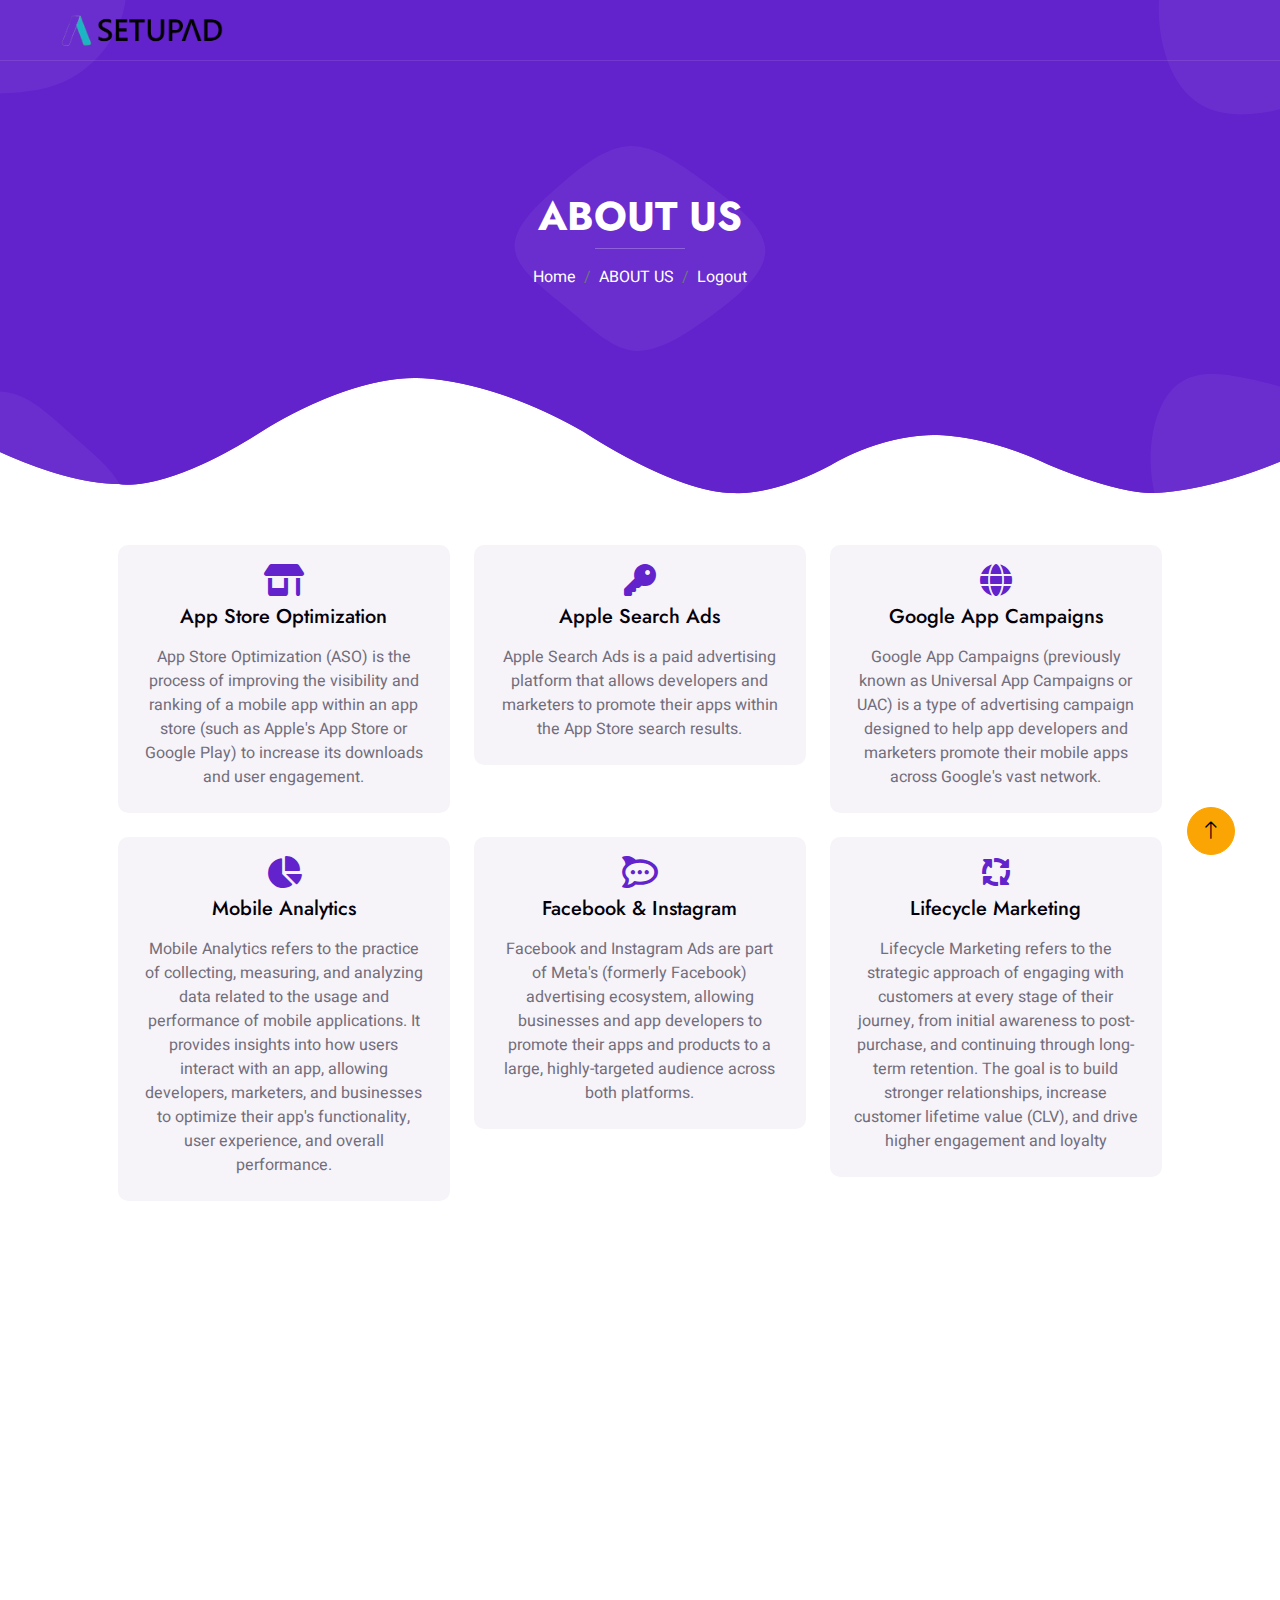
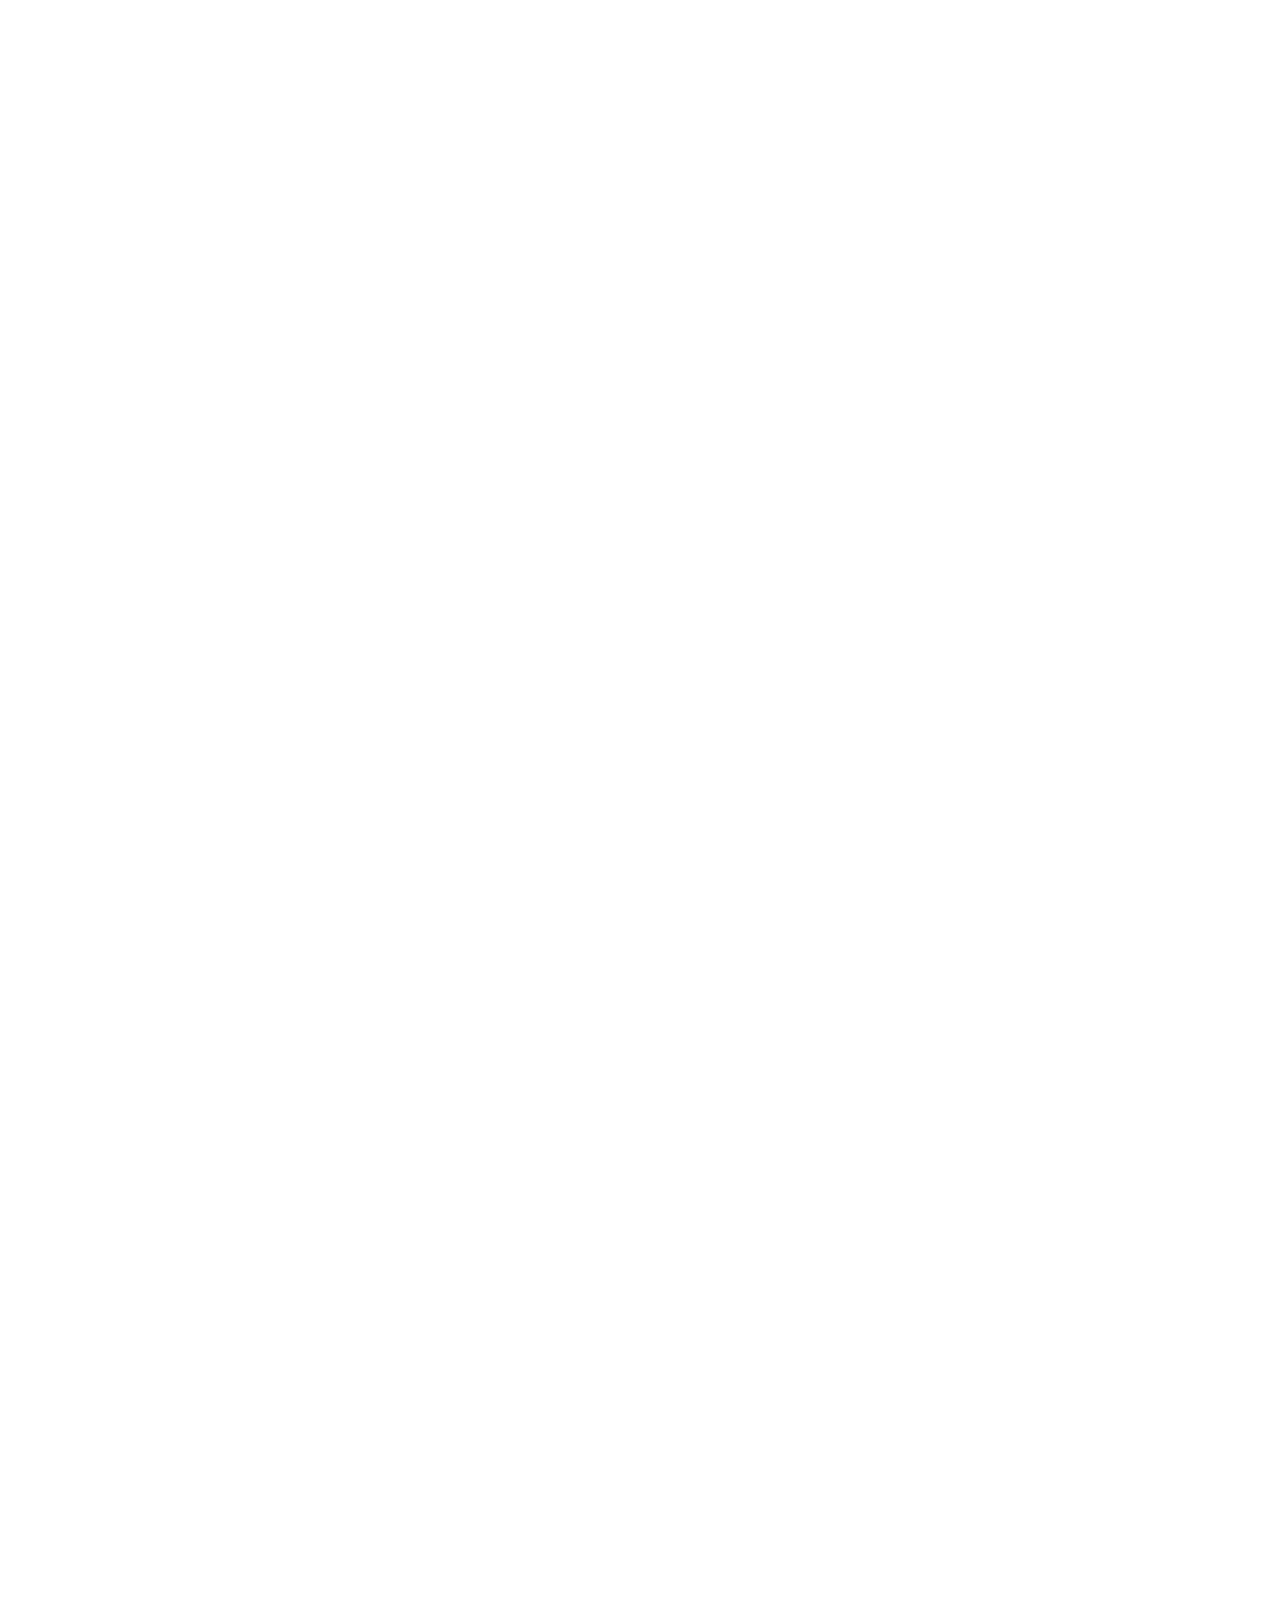
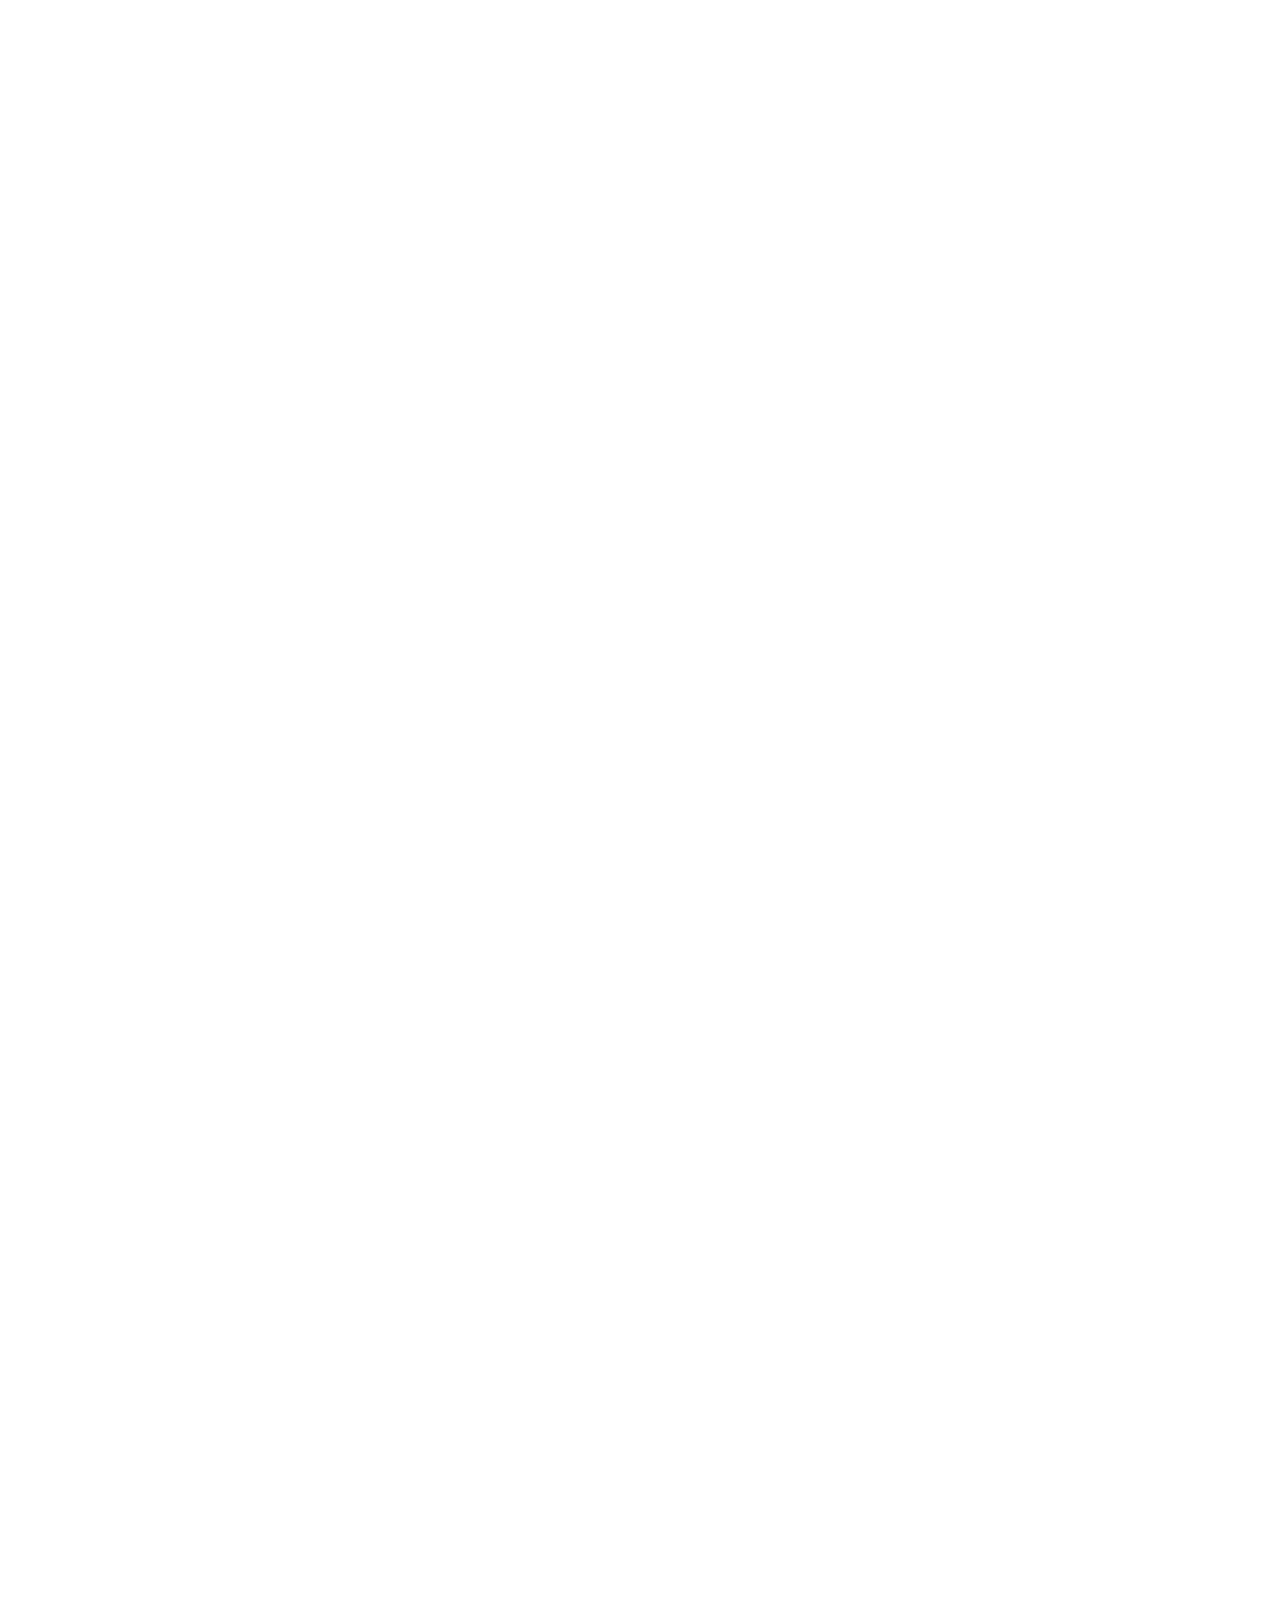
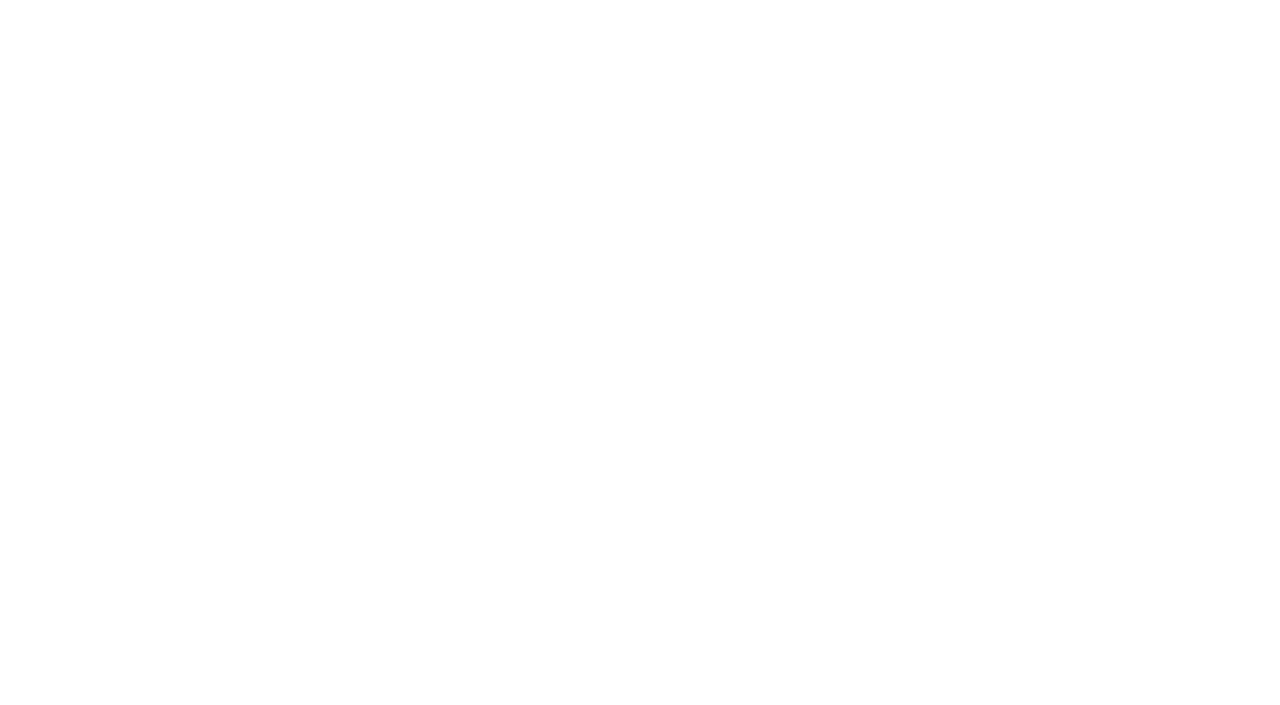
==== about.html @ 994fe7c1 "Add files via upload" ====
<!DOCTYPE html>
<html lang="en">

<head>
    <meta charset="utf-8">
    <title>DGital - Digital Agency HTML Template</title>
    <meta content="width=device-width, initial-scale=1.0" name="viewport">
    <meta content="" name="keywords">
    <meta content="" name="description">

    <!-- Favicon -->
    <link href="img/favicon.ico" rel="icon">

    <!-- Google Web Fonts -->
    <link rel="preconnect" href="https://fonts.googleapis.com">
    <link rel="preconnect" href="https://fonts.gstatic.com" crossorigin>
    <link href="https://fonts.googleapis.com/css2?family=Heebo:wght@400;500&family=Jost:wght@500;600;700&display=swap" rel="stylesheet"> 

    <!-- Icon Font Stylesheet -->
    <link href="https://cdnjs.cloudflare.com/ajax/libs/font-awesome/5.10.0/css/all.min.css" rel="stylesheet">
    <link rel="stylesheet" href="https://cdnjs.cloudflare.com/ajax/libs/font-awesome/6.7.2/css/all.min.css" integrity="sha512-Evv84Mr4kqVGRNSgIGL/F/aIDqQb7xQ2vcrdIwxfjThSH8CSR7PBEakCr51Ck+w+/U6swU2Im1vVX0SVk9ABhg==" crossorigin="anonymous" referrerpolicy="no-referrer" />
    <link href="https://cdn.jsdelivr.net/npm/bootstrap-icons@1.4.1/font/bootstrap-icons.css" rel="stylesheet">

    <!-- Libraries Stylesheet -->
    <link href="lib/animate/animate.min.css" rel="stylesheet">
    <link href="lib/owlcarousel/assets/owl.carousel.min.css" rel="stylesheet">
    <link href="lib/lightbox/css/lightbox.min.css" rel="stylesheet">

    <!-- Customized Bootstrap Stylesheet -->
    <link href="css/bootstrap.min.css" rel="stylesheet">

    <!-- Template Stylesheet -->
    <link href="css/style.css" rel="stylesheet">
</head>

<body>
    <div class="container-xxl bg-white p-0">
        <!-- Spinner Start -->
        <div id="spinner" class="show bg-white position-fixed translate-middle w-100 vh-100 top-50 start-50 d-flex align-items-center justify-content-center">
            <div class="spinner-grow text-primary" style="width: 3rem; height: 3rem;" role="status">
                <span class="sr-only">Loading...</span>
            </div>
        </div>
        <!-- Spinner End -->


        <!-- Navbar & Hero Start -->
        <div class="container-xxl position-relative p-0">
            <nav class="navbar navbar-expand-lg navbar-light px-4 px-lg-5 py-3 py-lg-0">
                <a href="" class="navbar-brand p-0">
                    <img src="./img/S.png" alt="">
                </a>
                
                
            </nav>

            <div class="container-xxl py-5 bg-primary hero-header">
                <div class="container my-5 py-5 px-lg-5">
                    <div class="row g-5 py-5">
                        <div class="col-12 text-center">
                            <h1 class="text-white animated slideInDown">ABOUT US</h1>
                            <hr class="bg-white mx-auto mt-0" style="width: 90px;">
                            <nav aria-label="breadcrumb">
                                <ol class="breadcrumb justify-content-center">
                                    <li class="breadcrumb-item"><a class="text-white" href="/index.html">Home</a></li>
                                    <li class="breadcrumb-item text-white active" aria-current="page">ABOUT US</li>
                                    <li class="breadcrumb-item"><a class="text-white" href="#">Logout</a></li>
                                </ol>
                            </nav>
                        </div>
                    </div>
                </div>
            </div>
        </div>
        <!-- Navbar & Hero End -->


        <!-- about section Start -->
        <div class="container-xxl py-5" style="margin-top: -9rem;">
            <div class="container py-5 px-lg-5">
                <div class="row g-4">
                    <div class="col-lg-4 wow fadeInUp" data-wow-delay="0.1s">
                        <div class="feature-item bg-light rounded text-center p-4">
                            <i class="fa-solid fa-shop fa-2xl text-primary mb-4"></i>
                            <h5 class="mb-3">App Store Optimization</h5>
                            <p class="m-0">App Store Optimization (ASO) is the process of improving the visibility and ranking of a 
                                mobile app within an app store (such as Apple's App Store or Google Play) to increase its downloads and user engagement. </p>
                        </div>
                    </div>
                    <div class="col-lg-4 wow fadeInUp" data-wow-delay="0.1s">
                        <div class="feature-item bg-light rounded text-center p-4">
                            <i class="fa-solid fa-key fa-2xl text-primary mb-4"></i>
                            <h5 class="mb-3">Apple Search Ads</h5>
                            <p class="m-0">Apple Search Ads is a paid advertising platform that allows developers and marketers to promote their
                                 apps within the App Store search results.</p>
                        </div>
                    </div>
                    <div class="col-lg-4 wow fadeInUp" data-wow-delay="0.1s">
                        <div class="feature-item bg-light rounded text-center p-4">
                            <i class="fa-solid fa-globe fa-2xl text-primary mb-4"></i>
                            <h5 class="mb-3">Google App Campaigns</h5>
                            <p class="m-0">Google App Campaigns (previously known as Universal App Campaigns or UAC) is a type of advertising campaign 
                            designed to help app developers and marketers promote their mobile apps across Google's vast network.</p>
                        </div>
                    </div>
                    <div class="col-lg-4 wow fadeInUp" data-wow-delay="0.1s">
                        <div class="feature-item bg-light rounded text-center p-4">
                            <i class="fa-solid fa-chart-pie fa-2xl text-primary mb-4"></i>
                            <h5 class="mb-3">Mobile Analytics</h5>
                            <p class="m-0">Mobile Analytics refers to the practice of collecting, measuring, and analyzing data related to the usage 
                                and performance of mobile applications. It provides insights into how users interact with an app, allowing developers, 
                                marketers, and businesses to optimize their app's functionality, user experience, and overall performance.</p>
                        </div>
                    </div>
                    <div class="col-lg-4 wow fadeInUp" data-wow-delay="0.3s">
                        <div class="feature-item bg-light rounded text-center p-4">
                            <i class="fa-brands fa-rocketchat fa-2xl text-primary mb-4"></i>
                            <h5 class="mb-3">Facebook & Instagram</h5>
                            <p class="m-0">Facebook and Instagram Ads are part of Meta's (formerly Facebook) advertising ecosystem, allowing businesses 
                                and app developers to promote their apps and products to a large, highly-targeted audience across both platforms.</p>
                        </div>
                    </div>
                    <div class="col-lg-4 wow fadeInUp" data-wow-delay="0.5s">
                        <div class="feature-item bg-light rounded text-center p-4">
                            <i class="fa-solid fa-arrows-spin fa-2xl text-primary mb-4"></i>
                            <h5 class="mb-3">Lifecycle Marketing</h5>
                            <p class="m-0">Lifecycle Marketing refers to the strategic approach of engaging with customers at every stage of their journey, 
                                from initial awareness to post-purchase, and continuing through long-term retention. The goal is to build stronger relationships,
                                 increase customer lifetime value (CLV), and drive higher engagement and loyalty</p>
                        </div>
                    </div>
                </div>
            </div>
        </div>
        <!-- Feature End -->


        <!-- About Start -->
        <div class="container-xxl py-5">
            <div class="container py-5 px-lg-5">
                <div class="row g-5 align-items-center">
                    <div class="col-lg-6 wow fadeInUp" data-wow-delay="0.1s">
                        <p class="section-title text-secondary">About Us<span></span></p>
                        <h1 class="mb-5">#1 Digital solution with 10 years of experience</h1>
                        <p class="mb-4">At SETUPAD, we offer content creators next-generation adtech solutions, including light prebid
                            technology for effective website monetization. Using intelligent tech and strategies, we boost their ads earning.
                            allowing them to return to their passion -- content creation. 
                        </p>
                        <div class="skill mb-4">
                            <div class="d-flex justify-content-between">
                                <p class="mb-2">Digital Marketing</p>
                                <p class="mb-2">93%</p>
                            </div>
                            <div class="progress">
                                <div class="progress-bar bg-primary" role="progressbar" aria-valuenow="93" aria-valuemin="0" aria-valuemax="100"></div>
                            </div>
                        </div>
                        <div class="skill mb-4">
                            <div class="d-flex justify-content-between">
                                <p class="mb-2">Website Monetization</p>
                                <p class="mb-2">90%</p>
                            </div>
                            <div class="progress">
                                <div class="progress-bar bg-secondary" role="progressbar" aria-valuenow="90" aria-valuemin="0" aria-valuemax="100"></div>
                            </div>
                        </div>
                        <div class="skill mb-4">
                            <div class="d-flex justify-content-between">
                                <p class="mb-2">Design & Development</p>
                                <p class="mb-2">95%</p>
                            </div>
                            <div class="progress">
                                <div class="progress-bar bg-dark" role="progressbar" aria-valuenow="95" aria-valuemin="0" aria-valuemax="100"></div>
                            </div>
                        </div>
                        <a href="" class="btn btn-primary py-sm-3 px-sm-5 rounded-pill mt-3">Read More</a>
                    </div>
                    <div class="col-lg-6">
                        <img class="img-fluid wow zoomIn" data-wow-delay="0.5s" src="img/about.png">
                    </div>
                </div>
            </div>
        </div>
        <!-- About End -->


        <!-- Facts Start -->
        <div class="container-xxl bg-primary fact py-5 wow fadeInUp" data-wow-delay="0.1s">
            <div class="container py-5 px-lg-5">
                <div class="row g-4">
                    <div class="col-md-6 col-lg-3 text-center wow fadeIn" data-wow-delay="0.1s">
                        <i class="fa fa-certificate fa-3x text-secondary mb-3"></i>
                        <h1 class="text-white mb-2" data-toggle="counter-up">15</h1>
                        <p class="text-white mb-0">Years Experience</p>
                    </div>
                    <div class="col-md-6 col-lg-3 text-center wow fadeIn" data-wow-delay="0.3s">
                        <i class="fa fa-users-cog fa-3x text-secondary mb-3"></i>
                        <h1 class="text-white mb-2" data-toggle="counter-up">56</h1>
                        <p class="text-white mb-0">Team Members</p>
                    </div>
                    <div class="col-md-6 col-lg-3 text-center wow fadeIn" data-wow-delay="0.5s">
                        <i class="fa fa-users fa-3x text-secondary mb-3"></i>
                        <h1 class="text-white mb-2" data-toggle="counter-up">1204</h1>
                        <p class="text-white mb-0">Satisfied Clients</p>
                    </div>
                    <div class="col-md-6 col-lg-3 text-center wow fadeIn" data-wow-delay="0.7s">
                        <i class="fa fa-check fa-3x text-secondary mb-3"></i>
                        <h1 class="text-white mb-2" data-toggle="counter-up">734</h1>
                        <p class="text-white mb-0">Compleate Projects</p>
                    </div>
                </div>
            </div>
        </div>
        <!-- Facts End -->


         <!-- Projects Start -->
        <div class="container-xxl py-5">
            <div class="container py-5 px-lg-5">
                <div class="wow fadeInUp" data-wow-delay="0.1s">
                    <p class="section-title text-secondary justify-content-center"><span></span>OUR STRUCTURE<span></span></p>
                    <!-- <p class="mb-4">With SETUPAD Prebid Manage Account, publishers can upgrade their current AdSense earning with a more advance solution.
                        get access to Google Ad Manage (GAM) with Goggle AdX from SETUPAD, including Open Bidding, optimized price floors, and 
                        SETUPAD PMO campaigns.
                    </p> -->
                </div>
                
                <div class="row g-4 portfolio-container">
                    <div class="col-lg-4 col-md-6 portfolio-item first wow fadeInUp" data-wow-delay="0.1s">
                        <div class="rounded overflow-hidden">
                            <div class="position-relative overflow-hidden">
                                <img class="img-fluid w-100" src="img/a1.png" alt="">
                                <div class="portfolio-overlay">
                                    <a class="btn btn-square btn-outline-light mx-1" href="img/a1.png" data-lightbox="portfolio"><i class="fa fa-eye"></i></a>
                                    <a class="btn btn-square btn-outline-light mx-1" href=""><i class="fa fa-link"></i></a>
                                </div>
                            </div>
                            <div class="bg-light p-4">
                                <p class="text-primary fw-medium mb-2">SETUPAD</p>
                                <h5 class="lh-base mb-0">With SETUPAD Prebid Manage Account, publishers can upgrade their current AdSense earning with a more advance solution.
                                    get access to Google Ad Manage (GAM) with Goggle AdX from SETUPAD, including Open Bidding, optimized price floors, and 
                                    SETUPAD PMO campaigns.
                                </h5>
                                </a>
                            </div>
                        </div>
                    </div>
                    <div class="col-lg-4 col-md-6 portfolio-item second wow fadeInUp" data-wow-delay="0.3s">
                        <div class="rounded overflow-hidden">
                            <div class="position-relative overflow-hidden">
                                <img class="img-fluid w-100" src="img/a2.png" alt="">
                                <div class="portfolio-overlay">
                                    <a class="btn btn-square btn-outline-light mx-1" href="img/a2.png" data-lightbox="portfolio"><i class="fa fa-eye"></i></a>
                                    <a class="btn btn-square btn-outline-light mx-1" href=""><i class="fa fa-link"></i></a>
                                </div>
                            </div>
                            <div class="bg-light p-4">
                                <p class="text-primary fw-medium mb-2">UI / UX Design</p>
                                <h5 class="lh-base mb-0">Successful Rule Breakers: Toms Panders Of SETUPAD on how to succeed bt doing things 
                                    differently and interview with Chad Silverstein
                                </h5>
                            </div>
                        </div>
                    </div>
                    <div class="col-lg-4 col-md-6 portfolio-item first wow fadeInUp" data-wow-delay="0.5s">
                        <div class="rounded overflow-hidden">
                            <div class="position-relative overflow-hidden">
                                <img class="img-fluid w-100" src="img/a3.png" alt="">
                                <div class="portfolio-overlay">
                                    <a class="btn btn-square btn-outline-light mx-1" href="img/a3.png" data-lightbox="portfolio"><i class="fa fa-eye"></i></a>
                                    <a class="btn btn-square btn-outline-light mx-1" href=""><i class="fa fa-link"></i></a>
                                </div>
                            </div>
                            <div class="bg-light p-4">
                                <p class="text-primary fw-medium mb-2">SETUPAD</p>
                                <h5 class="lh-base mb-0">SETUPAD co-founder Tom Pander Publicity photo. SETUPAD moves to the business model
                                     of software as a service </a>
                            </div>
                        </div>
                    </div>
                    <div class="col-lg-4 col-md-6 portfolio-item second wow fadeInUp" data-wow-delay="0.1s">
                        <div class="rounded overflow-hidden">
                            <div class="position-relative overflow-hidden">
                                <img class="img-fluid w-100" src="img/a4.png" alt="">
                                <div class="portfolio-overlay">
                                    <a class="btn btn-square btn-outline-light mx-1" href="img/a4.png" data-lightbox="portfolio"><i class="fa fa-eye"></i></a>
                                    <a class="btn btn-square btn-outline-light mx-1" href=""><i class="fa fa-link"></i></a>
                                </div>
                            </div>
                            <div class="bg-light p-4">
                                <p class="text-primary fw-medium mb-2">SETUPAD</p>
                                <h5 class="lh-base mb-0">Advertising technology startup SETUPAD is ready for the next stage of development 
                                    and is moving to the software as a service business model. thus, it is planned to earn more in the future and work
                                    more widely --- around the world.
                                </a>
                            </div>
                        </div>
                    </div>
                    <div class="col-lg-4 col-md-6 portfolio-item first wow fadeInUp" data-wow-delay="0.3s">
                        <div class="rounded overflow-hidden">
                            <div class="position-relative overflow-hidden">
                                <img class="img-fluid w-100" src="img/a5.png" alt="">
                                <div class="portfolio-overlay">
                                    <a class="btn btn-square btn-outline-light mx-1" href="img/a5.png" data-lightbox="portfolio"><i class="fa fa-eye"></i></a>
                                    <a class="btn btn-square btn-outline-light mx-1" href=""><i class="fa fa-link"></i></a>
                                </div>
                            </div>
                            <div class="bg-light p-4">
                                <p class="text-primary fw-medium mb-2">SETUPAD</p>
                                <h5 class="lh-base mb-0">To make an impact, you have to champion change, get creative, and take risks. Please think 
                                    back about the decision you've made that have helped your business to where it is today, and share your top 5 
                                    strategies or decisions that helped you succeed by doing things differently.
                                </a>
                            </div>
                        </div>
                    </div>
                    <div class="col-lg-4 col-md-6 portfolio-item second wow fadeInUp" data-wow-delay="0.5s">
                        <div class="rounded overflow-hidden">
                            <div class="position-relative overflow-hidden">
                                <img class="img-fluid w-100" src="img/a6.png" alt="">
                                <div class="portfolio-overlay">
                                    <a class="btn btn-square btn-outline-light mx-1" href="img/a6.png" data-lightbox="portfolio"><i class="fa fa-eye"></i></a>
                                    <a class="btn btn-square btn-outline-light mx-1" href=""><i class="fa fa-link"></i></a>
                                </div>
                            </div>
                            <div class="bg-light p-4">
                                <p class="text-primary fw-medium mb-2">SETUPAD</p>
                                <h5 class="lh-base mb-0">Get the most out of Google Ad Manager with our expect advise and insights. Learn how to optimize 
                                    ad delivery, maximize revenue, and improve user experience.
                                </a>
                            </div>
                        </div>
                    </div>
                </div>
            </div>
        </div>
        <!-- Projects End -->
        

        <!-- Team Start -->
        <div class="container-xxl py-5">
            <div class="container py-5 px-lg-5">
                <div class="wow fadeInUp" data-wow-delay="0.1s">
                    <p class="section-title text-secondary justify-content-center"><span></span>Our Team<span></span></p>
                    <h1 class="text-center mb-5">Our Team Members</h1>
                </div>
                <div class="row g-4">
                    <div class="col-lg-4 col-md-6 wow fadeInUp" data-wow-delay="0.1s">
                        <div class="team-item bg-light rounded">
                            <div class="text-center border-bottom p-4">
                                <img class="img-fluid rounded-circle mb-4" src="img/team-1.jpg" alt="">
                                <h5>John Doe</h5>
                                <span>CEO & Founder</span>
                            </div>
                            <div class="d-flex justify-content-center p-4">
                                <a class="btn btn-square mx-1" href=""><i class="fab fa-facebook-f"></i></a>
                                <a class="btn btn-square mx-1" href=""><i class="fab fa-twitter"></i></a>
                                <a class="btn btn-square mx-1" href=""><i class="fab fa-instagram"></i></a>
                                <a class="btn btn-square mx-1" href=""><i class="fab fa-linkedin-in"></i></a>
                            </div>
                        </div>
                    </div>
                    <div class="col-lg-4 col-md-6 wow fadeInUp" data-wow-delay="0.3s">
                        <div class="team-item bg-light rounded">
                            <div class="text-center border-bottom p-4">
                                <img class="img-fluid rounded-circle mb-4" src="img/team-2.jpg" alt="">
                                <h5>Jessica Brown</h5>
                                <span>Web Designer</span>
                            </div>
                            <div class="d-flex justify-content-center p-4">
                                <a class="btn btn-square mx-1" href=""><i class="fab fa-facebook-f"></i></a>
                                <a class="btn btn-square mx-1" href=""><i class="fab fa-twitter"></i></a>
                                <a class="btn btn-square mx-1" href=""><i class="fab fa-instagram"></i></a>
                                <a class="btn btn-square mx-1" href=""><i class="fab fa-linkedin-in"></i></a>
                            </div>
                        </div>
                    </div>
                    <div class="col-lg-4 col-md-6 wow fadeInUp" data-wow-delay="0.5s">
                        <div class="team-item bg-light rounded">
                            <div class="text-center border-bottom p-4">
                                <img class="img-fluid rounded-circle mb-4" src="img/team-3.jpg" alt="">
                                <h5>Tony Johnson</h5>
                                <span>SEO Expert</span>
                            </div>
                            <div class="d-flex justify-content-center p-4">
                                <a class="btn btn-square mx-1" href=""><i class="fab fa-facebook-f"></i></a>
                                <a class="btn btn-square mx-1" href=""><i class="fab fa-twitter"></i></a>
                                <a class="btn btn-square mx-1" href=""><i class="fab fa-instagram"></i></a>
                                <a class="btn btn-square mx-1" href=""><i class="fab fa-linkedin-in"></i></a>
                            </div>
                        </div>
                    </div>
                </div>
            </div>
        </div>
        <!-- Team End -->
        

        <!-- Footer Start -->
        <div class="container-fluid bg-primary text-light footer wow fadeIn" data-wow-delay="0.1s">
            <div class="container py-5 px-lg-5">
                <div class="row g-5">
                    <div class="col-md-6 col-lg-3">
                        <p class="section-title text-white h5 mb-4">Address<span></span></p>
                        <p><i class="fa fa-map-marker-alt me-3"></i>Location, City, Country</p>
                        <p><i class="fa fa-phone-alt me-3"></i>+012 345 67890</p>
                        <p><i class="fa fa-envelope me-3"></i>info@example.com</p>
                        <div class="d-flex pt-2">
                            <a class="btn btn-outline-light btn-social" href=""><i class="fab fa-twitter"></i></a>
                            <a class="btn btn-outline-light btn-social" href=""><i class="fab fa-facebook-f"></i></a>
                            <a class="btn btn-outline-light btn-social" href=""><i class="fab fa-instagram"></i></a>
                            <a class="btn btn-outline-light btn-social" href=""><i class="fab fa-linkedin-in"></i></a>
                        </div>
                    </div>
                    <div class="col-md-6 col-lg-3">
                        <p class="section-title text-white h5 mb-4">Quick Link<span></span></p>
                        <a class="btn btn-link" href="">About Us</a>
                        <a class="btn btn-link" href="">Contact Us</a>
                        <a class="btn btn-link" href="">Privacy Policy</a>
                        <a class="btn btn-link" href="">Terms & Condition</a>
                        <a class="btn btn-link" href="">Career</a>
                    </div>
                    
                    <div class="col-md-6 col-lg-3">
                        <p class="section-title text-white h5 mb-4">Newsletter<span></span></p>
                        <p>Lorem ipsum dolor sit amet elit. Phasellus nec pretium mi. Curabitur facilisis ornare velit non vulpu</p>
                        <div class="position-relative w-100 mt-3">
                            <input class="form-control border-0 rounded-pill w-100 ps-4 pe-5" type="text" placeholder="Your Email" style="height: 48px;">
                            <button type="button" class="btn shadow-none position-absolute top-0 end-0 mt-1 me-2"><i class="fa fa-paper-plane text-primary fs-4"></i></button>
                        </div>
                    </div>
                </div>
            </div>
            <div class="container px-lg-5">
                <div class="copyright">
                    <div class="row">
                        <div class="col-md-6 text-center text-md-start mb-3 mb-md-0">
                            &copy; <a class="border-bottom" href="#"></a>, All Right Reserved. 
							
							
							Designed By <a class="border-bottom" href="#">Dinero's Code</a>
                        </div>
                        <div class="col-md-6 text-center text-md-end">
                            <div class="footer-menu">
                                <a href="">Home</a>
                                <a href="">Cookies</a>
                                <a href="">Help</a>
                                <a href="">FQAs</a>
                            </div>
                        </div>
                    </div>
                </div>
            </div>
        </div>
        <!-- Footer End -->


        <!-- Back to Top -->
        <a href="#" class="btn btn-lg btn-secondary btn-lg-square back-to-top"><i class="bi bi-arrow-up"></i></a>
    </div>

    <!-- JavaScript Libraries -->
    <script src="https://code.jquery.com/jquery-3.4.1.min.js"></script>
    <script src="https://cdn.jsdelivr.net/npm/bootstrap@5.0.0/dist/js/bootstrap.bundle.min.js"></script>
    <script src="lib/wow/wow.min.js"></script>
    <script src="lib/easing/easing.min.js"></script>
    <script src="lib/waypoints/waypoints.min.js"></script>
    <script src="lib/counterup/counterup.min.js"></script>
    <script src="lib/owlcarousel/owl.carousel.min.js"></script>
    <script src="lib/isotope/isotope.pkgd.min.js"></script>
    <script src="lib/lightbox/js/lightbox.min.js"></script>

    <!-- Template Javascript -->
    <script src="js/main.js"></script>
</body>

</html>
---- css/style.css ----
/********** Template CSS **********/
:root {
    --primary: #6222CC;
    --secondary: #FBA504;
    --light: #F6F4F9;
    --dark: #04000B;
}


/*** Spinner ***/
#spinner {
    opacity: 0;
    visibility: hidden;
    transition: opacity .5s ease-out, visibility 0s linear .5s;
    z-index: 99999;
}

#spinner.show {
    transition: opacity .5s ease-out, visibility 0s linear 0s;
    visibility: visible;
    opacity: 1;
}

.back-to-top {
    position: fixed;
    display: none;
    right: 45px;
    bottom: 45px;
    z-index: 99;
}


/*** Heading ***/
h1,
h2,
.fw-bold {
    font-weight: 700 !important;
}

h3,
h4,
.fw-semi-bold {
    font-weight: 600 !important;
}

h5,
h6,
.fw-medium {
    font-weight: 500 !important;
}


/*** Button ***/
.btn {
    font-weight: 500;
    transition: .5s;
}

.btn:hover {
    box-shadow: 0 0 10px rgba(0, 0, 0, .5);
}

.btn-square {
    width: 38px;
    height: 38px;
}

.btn-sm-square {
    width: 32px;
    height: 32px;
}

.btn-lg-square {
    width: 48px;
    height: 48px;
}

.btn-square,
.btn-sm-square,
.btn-lg-square {
    padding: 0;
    display: flex;
    align-items: center;
    justify-content: center;
    font-weight: normal;
    border-radius: 50px;
}


/*** Navbar ***/
.navbar .dropdown-toggle::after {
    border: none;
    content: "\f067";
    font-family: "Font Awesome 5 Free";
    font-size: 10px;
    font-weight: bold;
    vertical-align: middle;
    margin-left: 8px;
}

.navbar-light .navbar-nav .nav-link {
    position: relative;
    margin-right: 25px;
    padding: 35px 0;
    font-family: 'Jost', sans-serif;
    font-size: 18px;
    font-weight: 500;
    color: var(--light) !important;
    outline: none;
    transition: .5s;
}

.sticky-top.navbar-light .navbar-nav .nav-link {
    padding: 20px 0;
    color: var(--dark) !important;
}

.navbar-light .navbar-nav .nav-link:hover,
.navbar-light .navbar-nav .nav-link.active {
    color: var(--secondary) !important;
}

.navbar-light .navbar-brand h1 {
    color: #FFFFFF;
}

.navbar-light .navbar-brand img {
    max-height: 60px;
    transition: .5s;
}

.sticky-top.navbar-light .navbar-brand img {
    max-height: 45px;
}

@media (max-width: 991.98px) {
    .sticky-top.navbar-light {
        position: relative;
        background: #FFFFFF;
    }

    .navbar-light .navbar-collapse {
        margin-top: 15px;
        border-top: 1px solid #DDDDDD;
    }

    .navbar-light .navbar-nav .nav-link,
    .sticky-top.navbar-light .navbar-nav .nav-link {
        padding: 10px 0;
        margin-left: 0;
        color: var(--dark) !important;
    }

    .navbar-light .navbar-brand h1 {
        color: var(--primary);
    }

    .navbar-light .navbar-brand img {
        max-height: 45px;
    }
}

@media (min-width: 992px) {
    .navbar-light {
        position: absolute;
        width: 100%;
        top: 0;
        left: 0;
        border-bottom: 1px solid rgba(256, 256, 256, .1);
        z-index: 999;
    }
    
    .sticky-top.navbar-light {
        position: fixed;
        background: #FFFFFF;
    }

    .sticky-top.navbar-light .navbar-brand h1 {
        color: var(--primary);
    }

    .navbar-light .navbar-nav .nav-item .dropdown-menu {
        display: block;
        border: none;
        margin-top: 0;
        top: 150%;
        opacity: 0;
        visibility: hidden;
        transition: .5s;
    }

    .navbar-light .navbar-nav .nav-item:hover .dropdown-menu {
        top: 100%;
        visibility: visible;
        transition: .5s;
        opacity: 1;
    }

    .navbar-light .btn {
        color: var(--dark);
        background: #FFFFFF;
    }

    .sticky-top.navbar-light .btn {
        color: var(--dark);
        background: var(--secondary);
    }
}


/*** Hero Header ***/
.hero-header {
    margin-bottom: 6rem;
    padding: 18rem 0;
    background:
        url(../img/blob-top-left.png),
        url(../img/blob-top-right.png),
        url(../img/blob-bottom-left.png),
        url(../img/blob-bottom-right.png),
        url(../img/blob-center.png),
        url(../img/bg-bottom.png);
    background-position:
        left 0px top 0px,
        right 0px top 0px,
        left 0px bottom 0px,
        right 0px bottom 0px,
        center center,
        center bottom;
    background-repeat: no-repeat;
}

@media (max-width: 991.98px) {
    .hero-header {
        padding: 6rem 0 9rem 0;
    }
}


/*** Section Title ***/
.section-title {
    position: relative;
    display: flex;
    align-items: center;
    font-weight: 500;
    text-transform: uppercase;
}

.section-title span:first-child,
.section-title span:last-child {
    position: relative;
    display: inline-block;
    margin-right: 30px;
    width: 30px;
    height: 2px;
}

.section-title span:last-child {
    margin-right: 0;
    margin-left: 30px;
}

.section-title span:first-child::after,
.section-title span:last-child::after {
    position: absolute;
    content: "";
    width: 15px;
    height: 2px;
    top: 0;
    right: -20px;
}

.section-title span:last-child::after {
    right: auto;
    left: -20px;
}

.section-title.text-primary span:first-child,
.section-title.text-primary span:last-child,
.section-title.text-primary span:first-child::after,
.section-title.text-primary span:last-child::after {
    background: var(--primary);
}

.section-title.text-secondary span:first-child,
.section-title.text-secondary span:last-child,
.section-title.text-secondary span:first-child::after,
.section-title.text-secondary span:last-child::after {
    background: var(--secondary);
}

.section-title.text-white span:first-child,
.section-title.text-white span:last-child,
.section-title.text-white span:first-child::after,
.section-title.text-white span:last-child::after {
    background: #FFFFFF;
}


/*** Feature ***/
.feature-item {
    transition: .5s;
}

.feature-item:hover {
    margin-top: -15px;
}


/*** About ***/
.progress {
    height: 5px;
}

.progress .progress-bar {
    width: 0px;
    transition: 3s;
}


/*** Fact ***/
.fact {
    margin: 6rem 0;
    background:
        url(../img/blob-top-left.png),
        url(../img/blob-top-right.png),
        url(../img/blob-bottom-left.png),
        url(../img/blob-bottom-right.png),
        url(../img/blob-center.png);
    background-position:
        left 0px top 0px,
        right 0px top 0px,
        left 0px bottom 0px,
        right 0px bottom 0px,
        center center;
    background-repeat: no-repeat;
}


/*** Service ***/
.service-item {
    position: relative;
    padding: 45px 30px;
    background: var(--light);
    overflow: hidden;
    transition: .5s;
}

.service-item:hover {
    margin-top: -15px;
    padding-bottom: 60px;
    background: var(--primary);
}

.service-item .service-icon {
    margin: 0 auto 20px auto;
    width: 100px;
    height: 100px;
    display: flex;
    align-items: center;
    justify-content: center;
    color: var(--light);
    background: url(../img/blob-primary.png) center center no-repeat;
    background-size: contain;
    transition: .5s;
}

.service-item:hover .service-icon {
    color: var(--dark);
    background: url(../img/blob-secondary.png) center center no-repeat;
    background-size: contain;
}

.service-item h5,
.service-item p {
    transition: .5s;
}

.service-item:hover h5,
.service-item:hover p {
    color: #FFFFFF;
}

.service-item a.btn {
    position: absolute;
    bottom: -40px;
    left: 50%;
    transform: translateX(-50%);
    color: var(--primary);
    background: #FFFFFF;
    border-radius: 40px 40px 0 0;
    transition: .5s;
    z-index: 1;
}

.service-item a.btn:hover {
    color: var(--dark);
    background: var(--secondary);
}

.service-item:hover a.btn {
    bottom: 0;
}


/*** Project Portfolio ***/
#portfolio-flters li {
    display: inline-block;
    font-weight: 500;
    color: var(--dark);
    cursor: pointer;
    transition: .5s;
    border-bottom: 2px solid transparent;
}

#portfolio-flters li:hover,
#portfolio-flters li.active {
    color: var(--primary);
    border-color: var(--primary);
}

.portfolio-item img {
    transition: .5s;
}

.portfolio-item:hover img {
    transform: scale(1.1);
}

.portfolio-item .portfolio-overlay {
    position: absolute;
    display: flex;
    align-items: center;
    justify-content: center;
    width: 100%;
    height: 100%;
    top: 0;
    left: 0;
    background: rgba(98, 34, 204, .9);
    transition: .5s;
    opacity: 0;
}

.portfolio-item:hover .portfolio-overlay {
    opacity: 1;
}


/*** Newsletter ***/
.newsletter {
    margin: 6rem 0;
    background:
        url(../img/blob-top-left.png),
        url(../img/blob-top-right.png),
        url(../img/blob-bottom-left.png),
        url(../img/blob-bottom-right.png),
        url(../img/blob-center.png);
    background-position:
        left 0px top 0px,
        right 0px top 0px,
        left 0px bottom 0px,
        right 0px bottom 0px,
        center center;
    background-repeat: no-repeat;
}


/*** Testimonial ***/
.testimonial-carousel .testimonial-item {
    padding: 0 30px 30px 30px;
}

.testimonial-carousel .owl-nav {
    display: flex;
    justify-content: center;
}

.testimonial-carousel .owl-nav .owl-prev,
.testimonial-carousel .owl-nav .owl-next {
    margin: 0 12px;
    width: 60px;
    height: 60px;
    display: flex;
    align-items: center;
    justify-content: center;
    color: var(--primary);
    background: var(--light);
    border-radius: 60px;
    font-size: 22px;
    transition: .5s;
}

.testimonial-carousel .owl-nav .owl-prev:hover,
.testimonial-carousel .owl-nav .owl-next:hover {
    color: #FFFFFF;
    background: var(--primary);
    box-shadow: 0 0 10px rgba(0, 0, 0, .5);
}


/*** Team ***/
.team-item .btn {
    color: var(--primary);
    background: #FFFFFF;
}

.team-item .btn:hover {
    color: #FFFFFF;
    background: var(--primary);
}


/*** Footer ***/
.footer {
    margin-top: 6rem;
    padding-top: 9rem;
    background:
        url(../img/bg-top.png),
        url(../img/map.png);
    background-position:
        center top,
        center center;
    background-repeat: no-repeat;
}

.footer .btn.btn-social {
    margin-right: 5px;
    width: 40px;
    height: 40px;
    display: flex;
    align-items: center;
    justify-content: center;
    color: var(--light);
    border: 1px solid rgba(256, 256, 256, .1);
    border-radius: 40px;
    transition: .3s;
}

.footer .btn.btn-social:hover {
    color: var(--primary);
}

.footer .btn.btn-link {
    display: block;
    margin-bottom: 10px;
    padding: 0;
    text-align: left;
    color: var(--light);
    font-weight: normal;
    transition: .3s;
}

.footer .btn.btn-link::before {
    position: relative;
    content: "\f105";
    font-family: "Font Awesome 5 Free";
    font-weight: 900;
    margin-right: 10px;
}

.footer .btn.btn-link:hover {
    letter-spacing: 1px;
    box-shadow: none;
    color: var(--secondary);
}

.footer .copyright {
    padding: 25px 0;
    font-size: 14px;
    border-top: 1px solid rgba(256, 256, 256, .1);
}

.footer .copyright a {
    color: var(--light);
}

.footer .footer-menu a {
    margin-right: 15px;
    padding-right: 15px;
    border-right: 1px solid rgba(255, 255, 255, .1);
}

.footer .footer-menu a:last-child {
    margin-right: 0;
    padding-right: 0;
    border-right: none;
}

.footer .copyright a:hover,
.footer .footer-menu a:hover {
    color: var(--secondary);
}
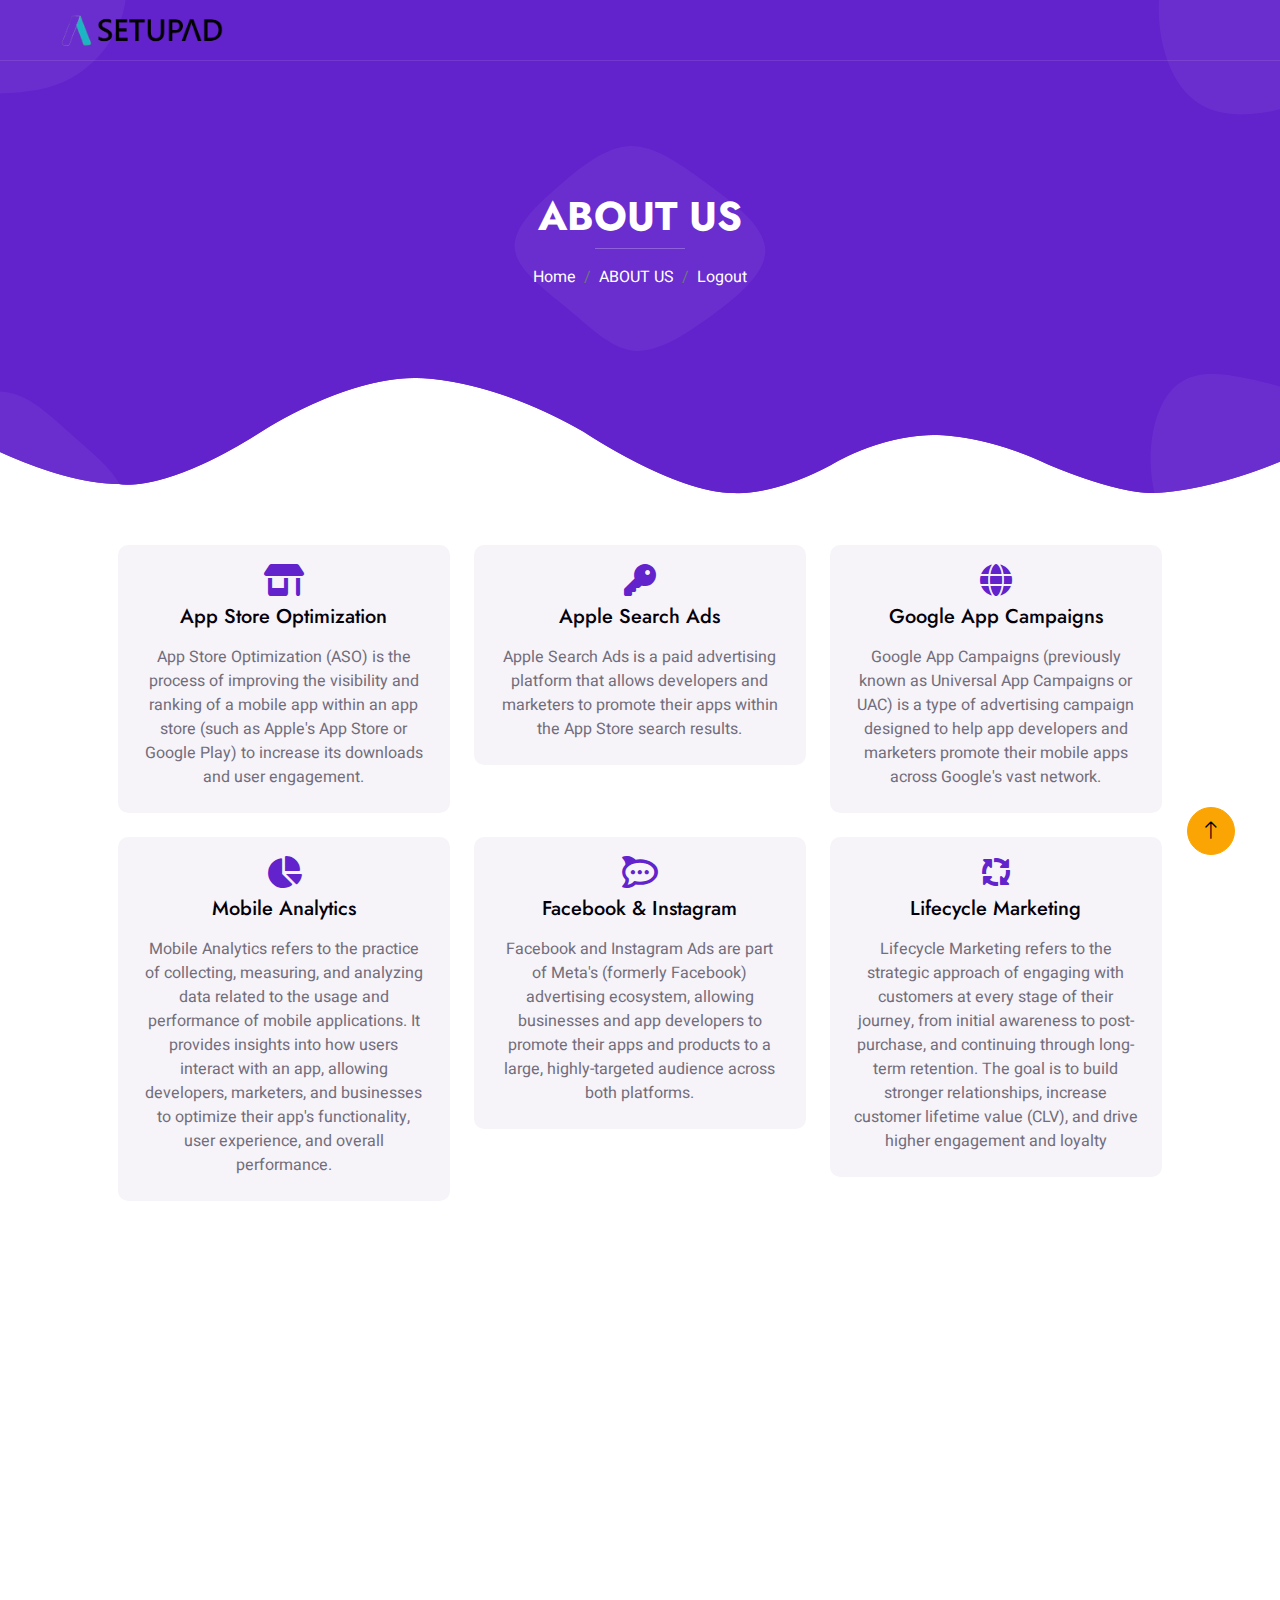
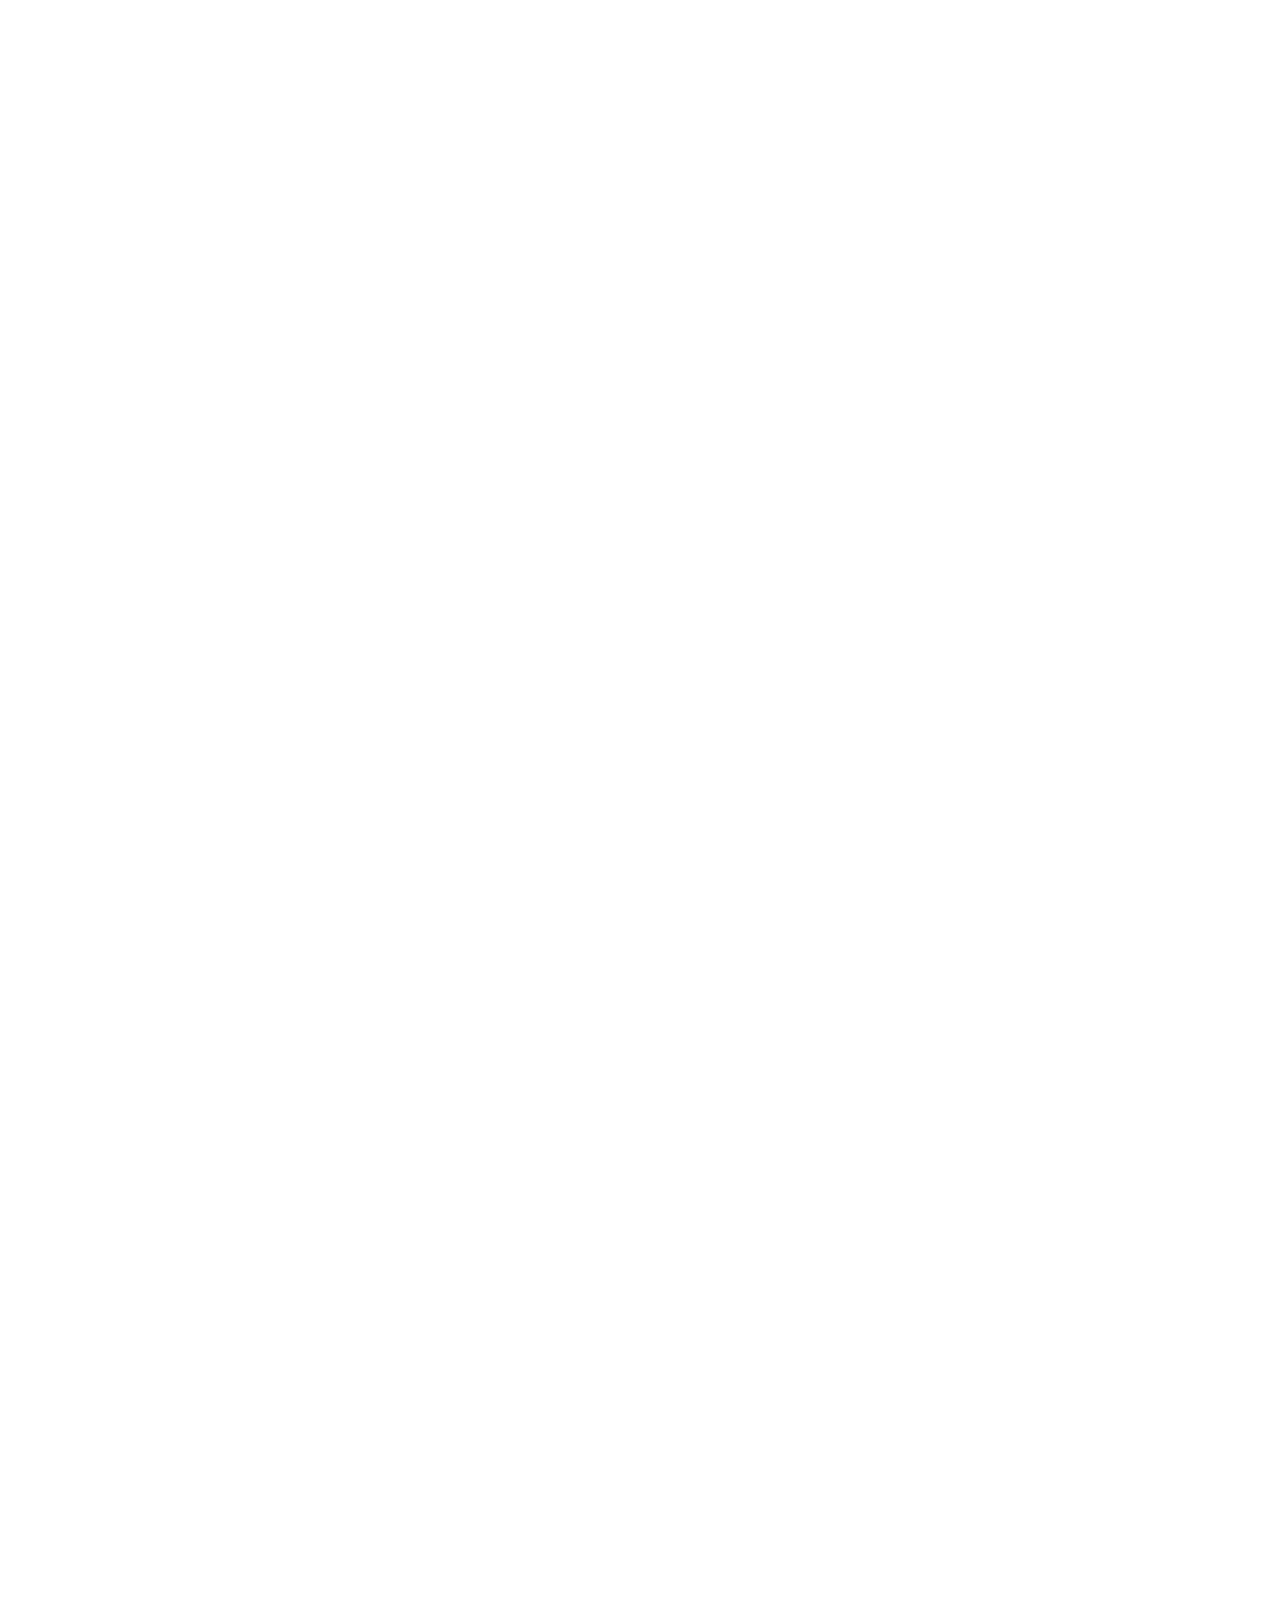
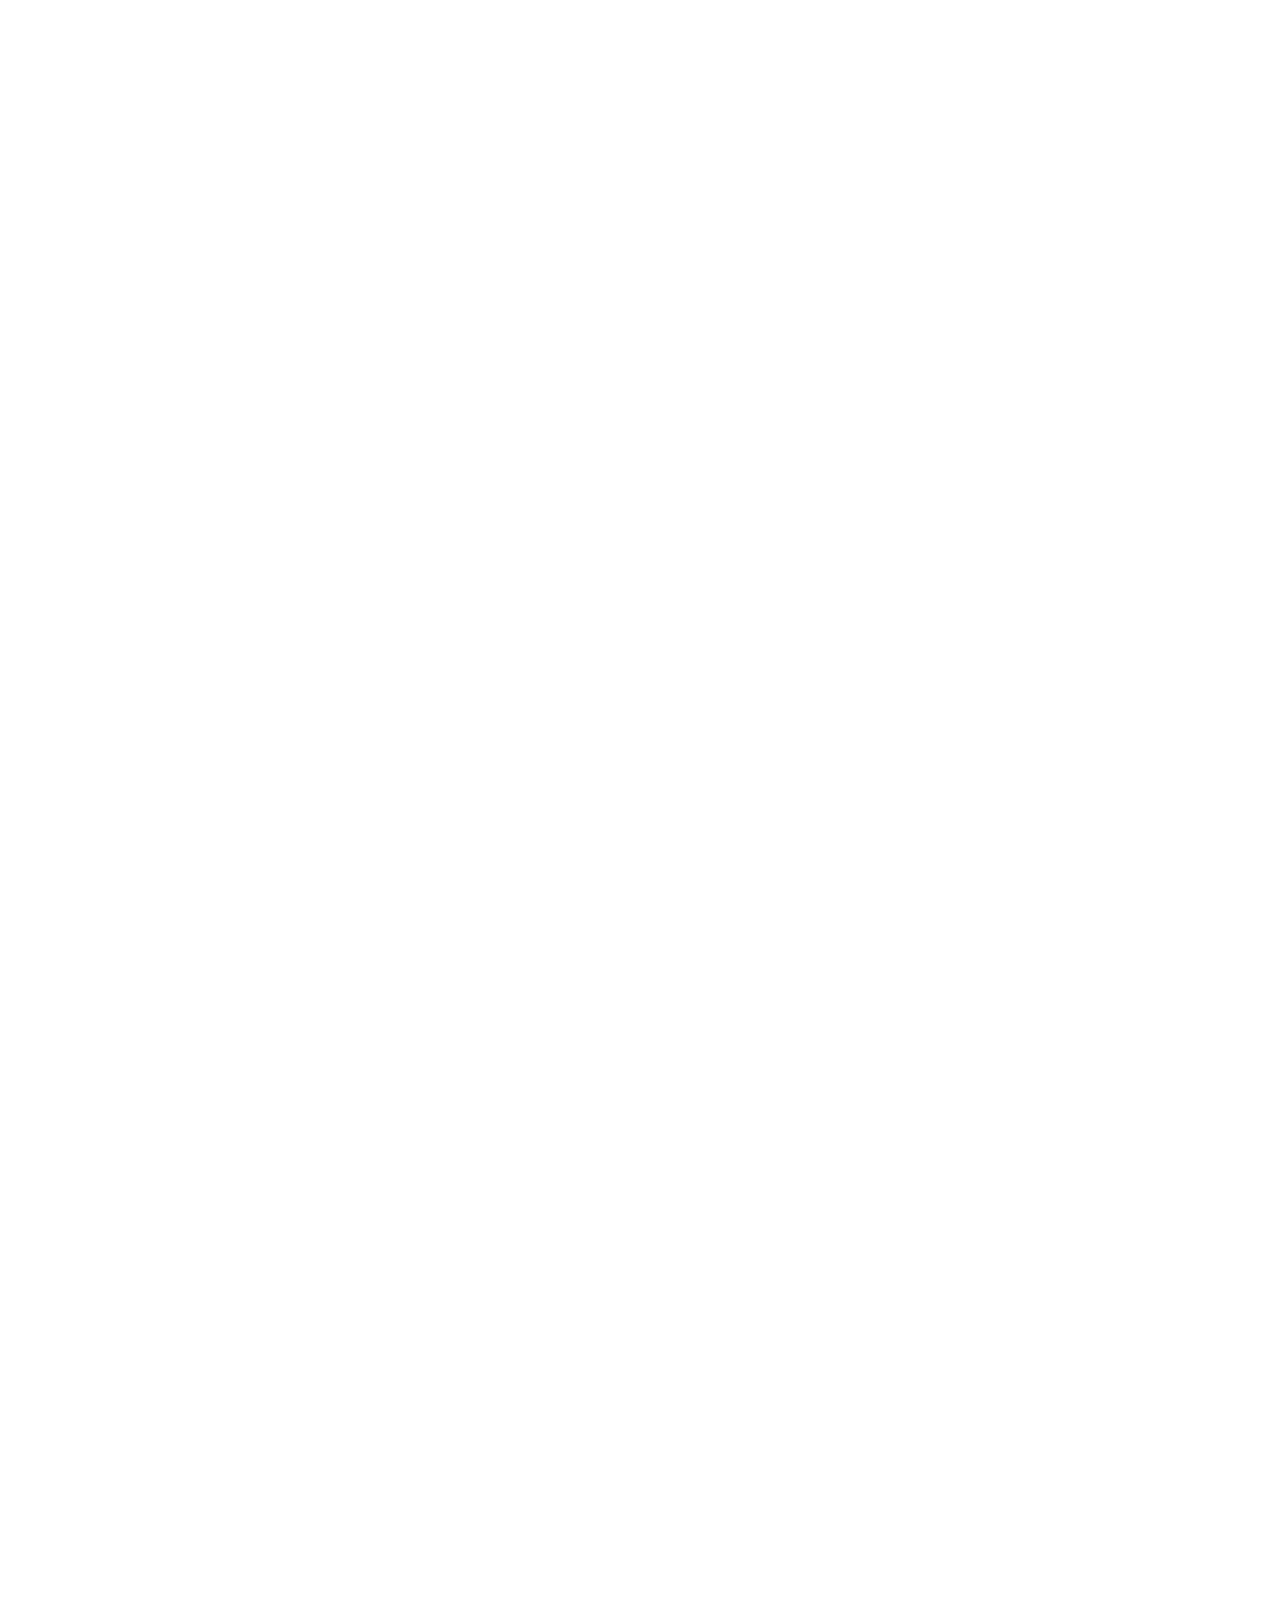
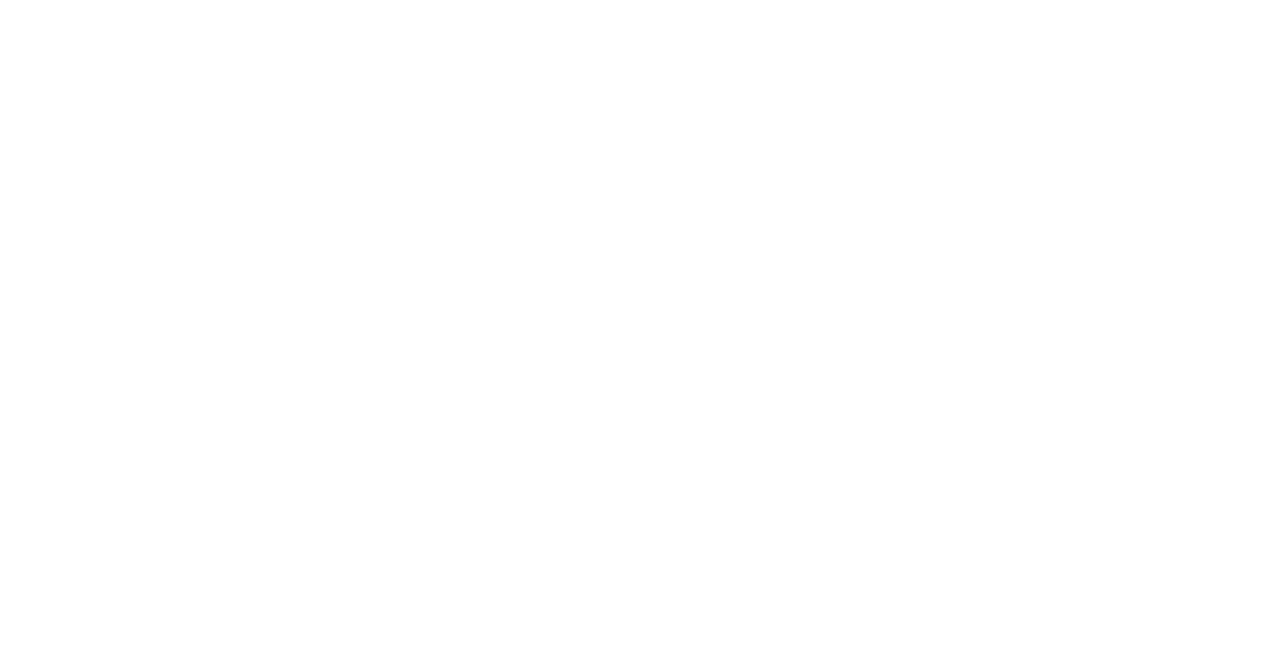
==== commit 790181f5: "Update about.html" ====
--- a/about.html
+++ b/about.html
@@ -62,9 +62,9 @@
                             <hr class="bg-white mx-auto mt-0" style="width: 90px;">
                             <nav aria-label="breadcrumb">
                                 <ol class="breadcrumb justify-content-center">
-                                    <li class="breadcrumb-item"><a class="text-white" href="/index.html">Home</a></li>
+                                    <li class="breadcrumb-item"><a class="text-white" href="./home.html">Home</a></li>
                                     <li class="breadcrumb-item text-white active" aria-current="page">ABOUT US</li>
-                                    <li class="breadcrumb-item"><a class="text-white" href="#">Logout</a></li>
+                                    <li class="breadcrumb-item"><a class="text-white" href="./login.html">Logout</a></li>
                                 </ol>
                             </nav>
                         </div>
@@ -474,4 +474,4 @@
     <script src="js/main.js"></script>
 </body>
 
-</html>+</html>
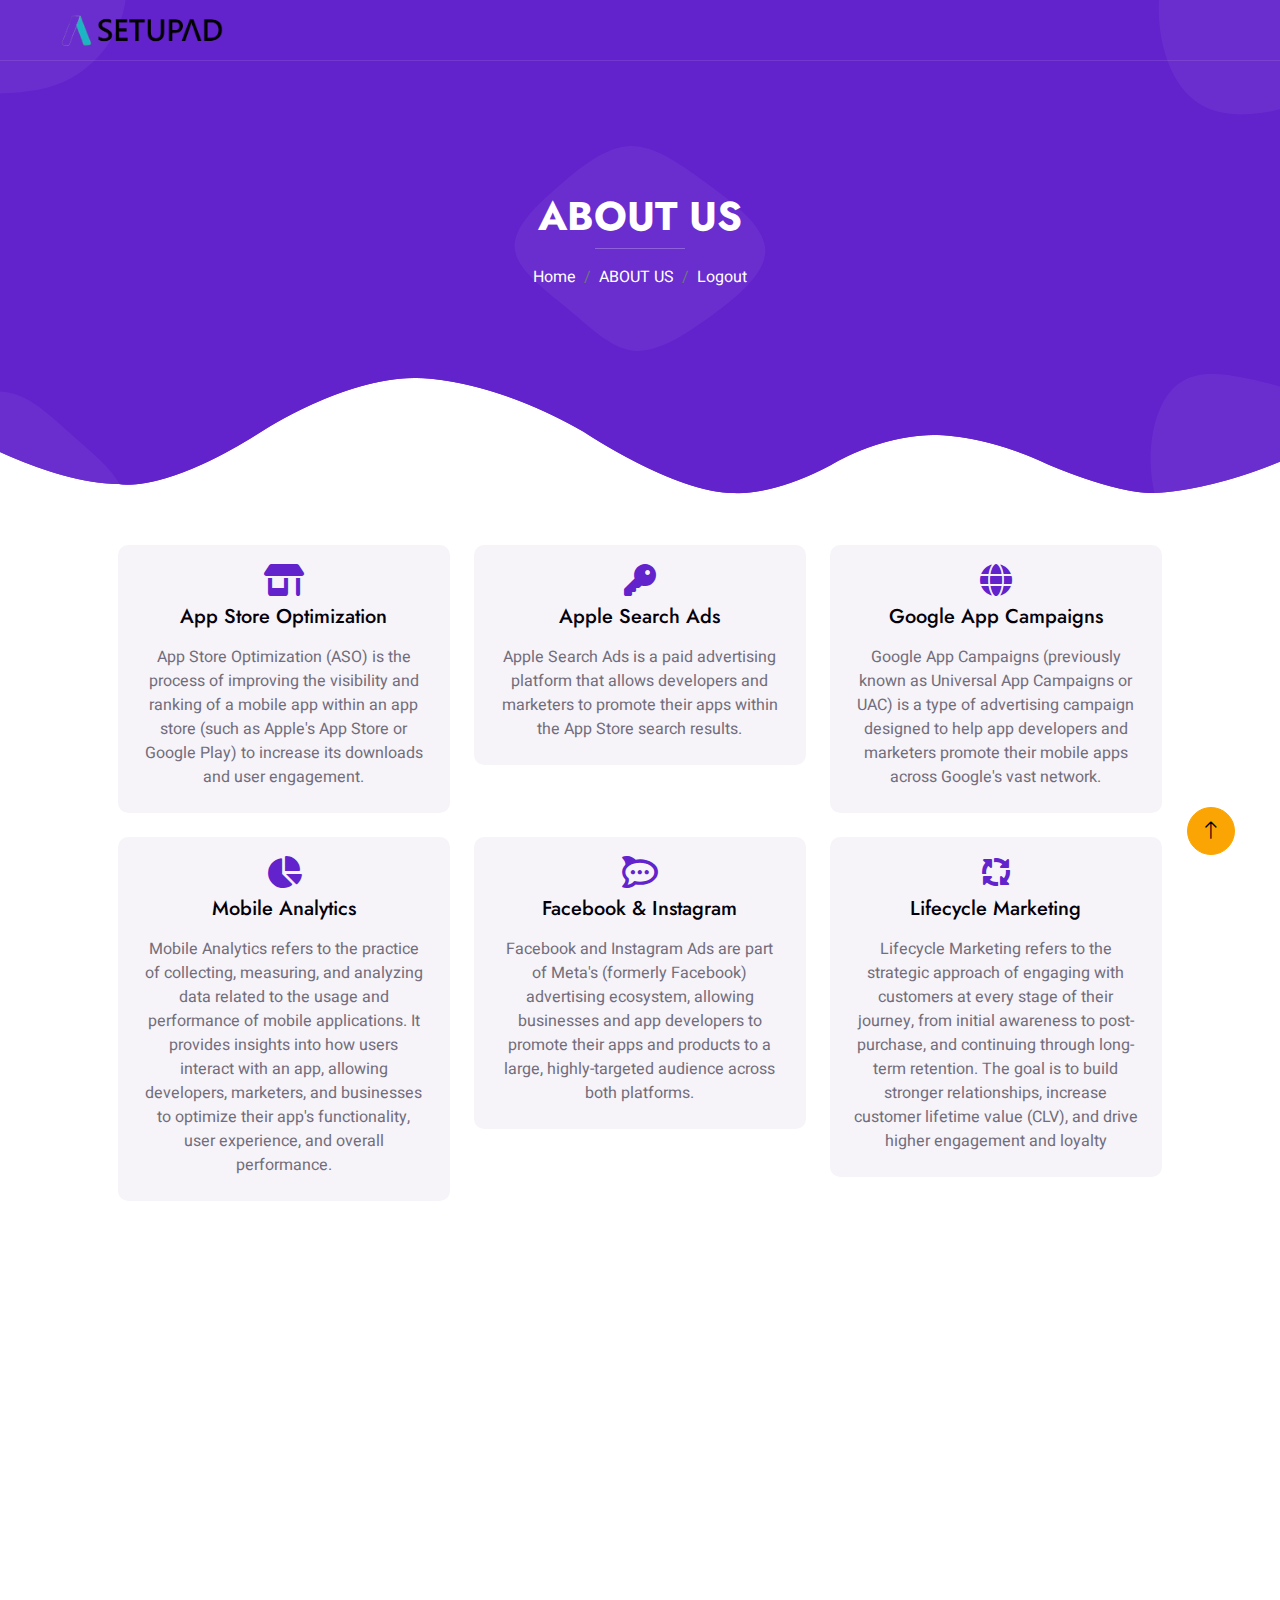
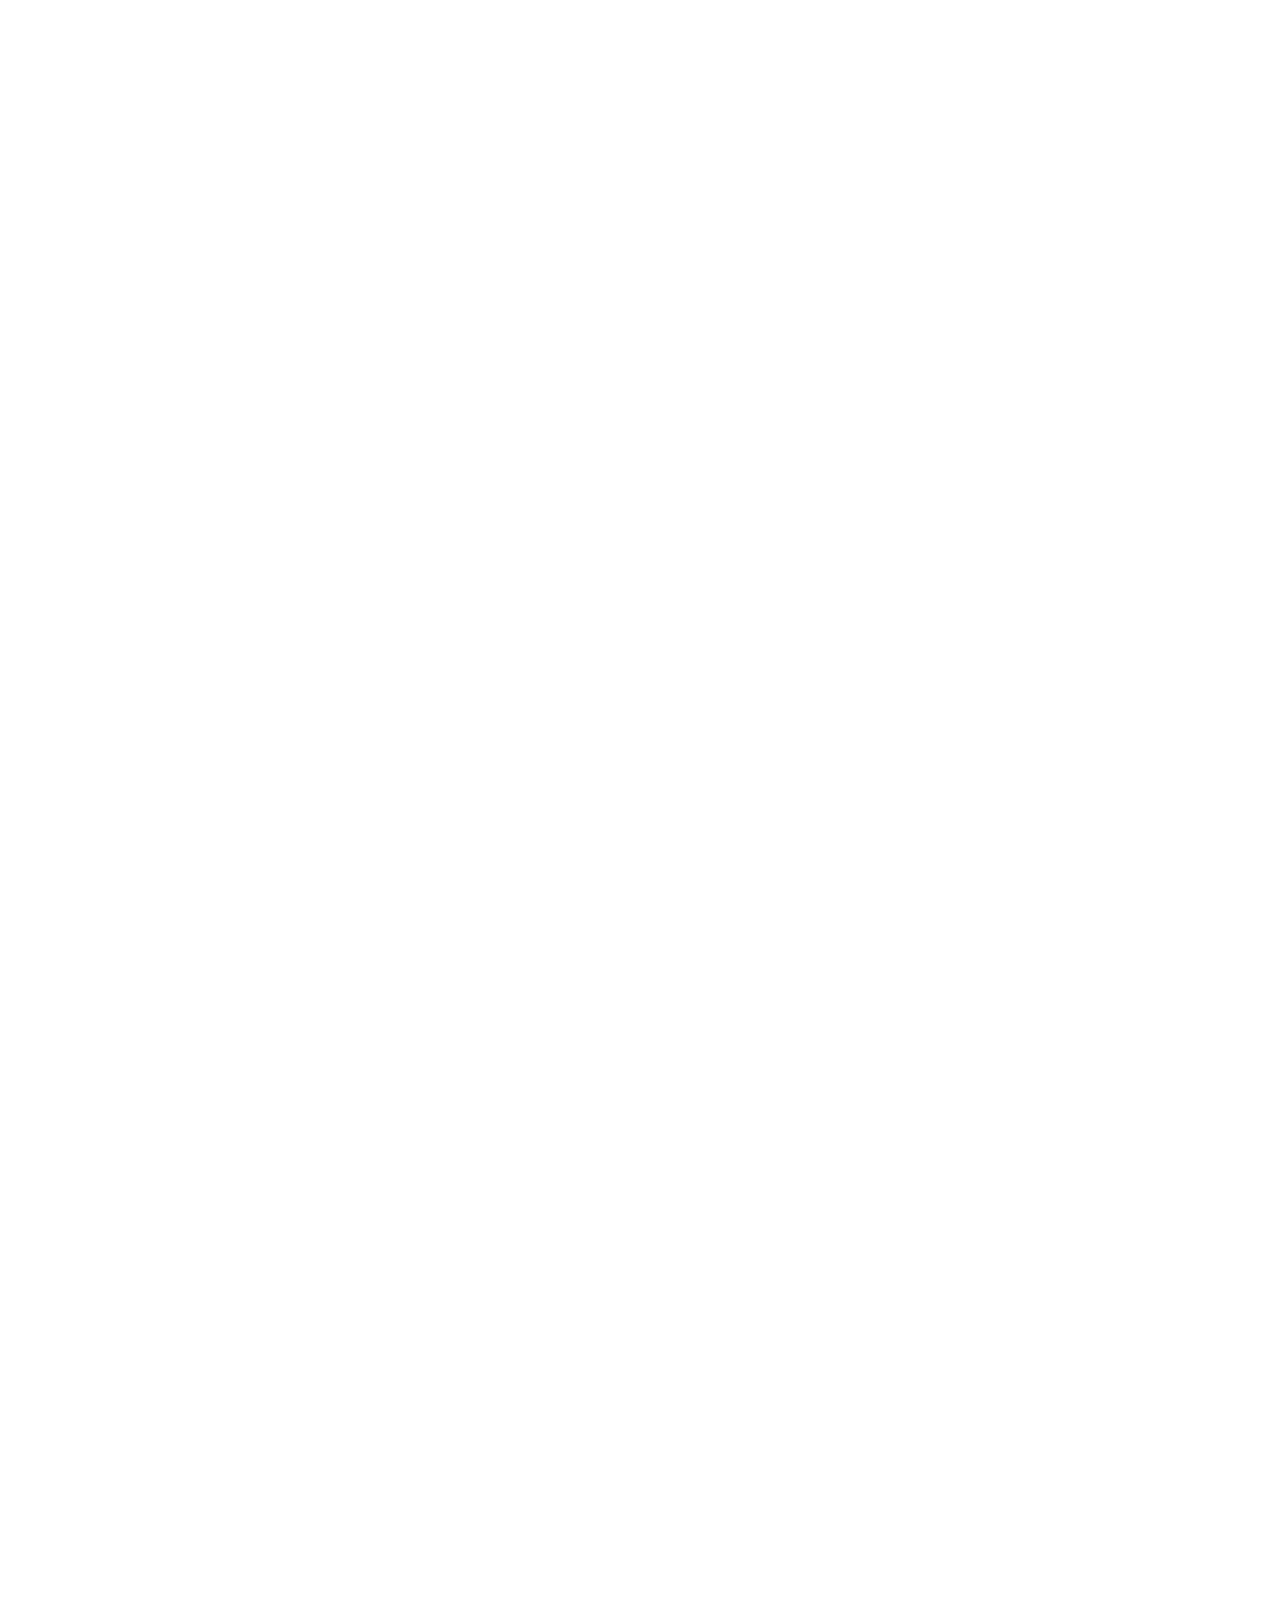
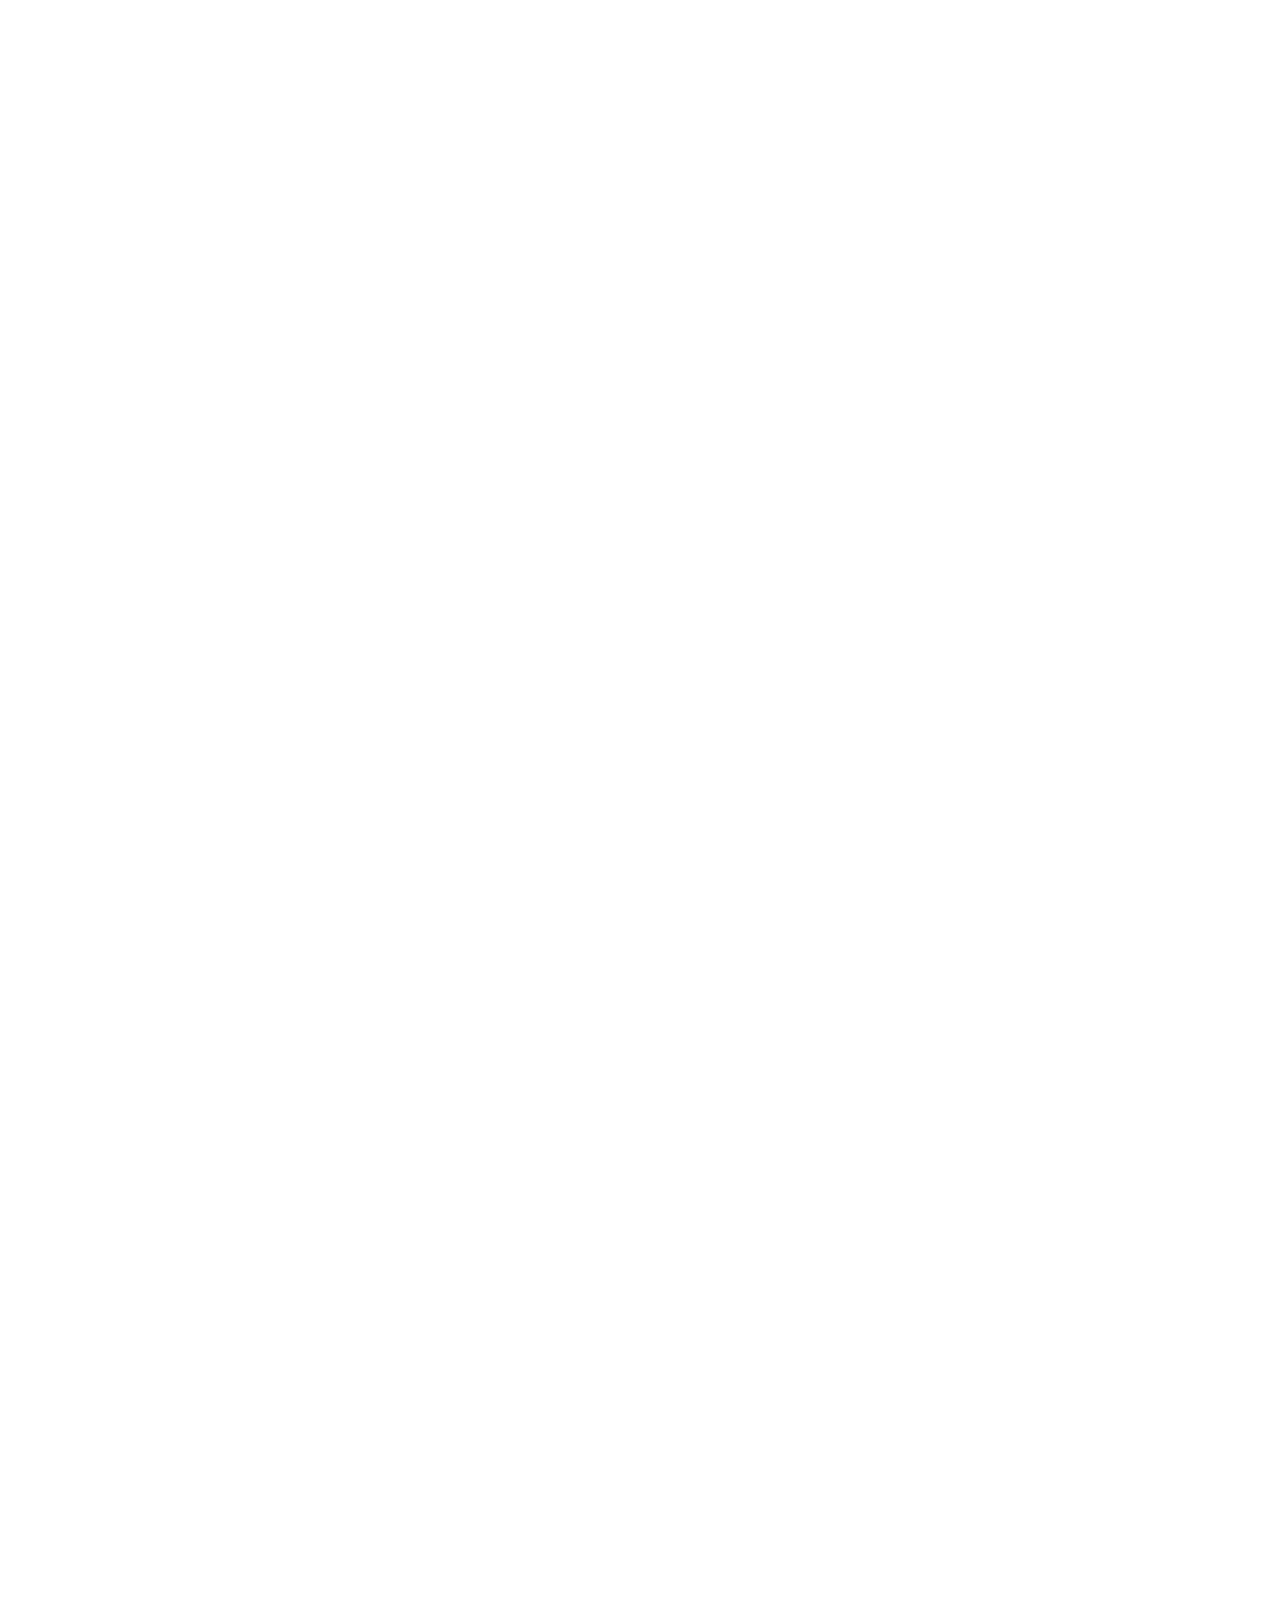
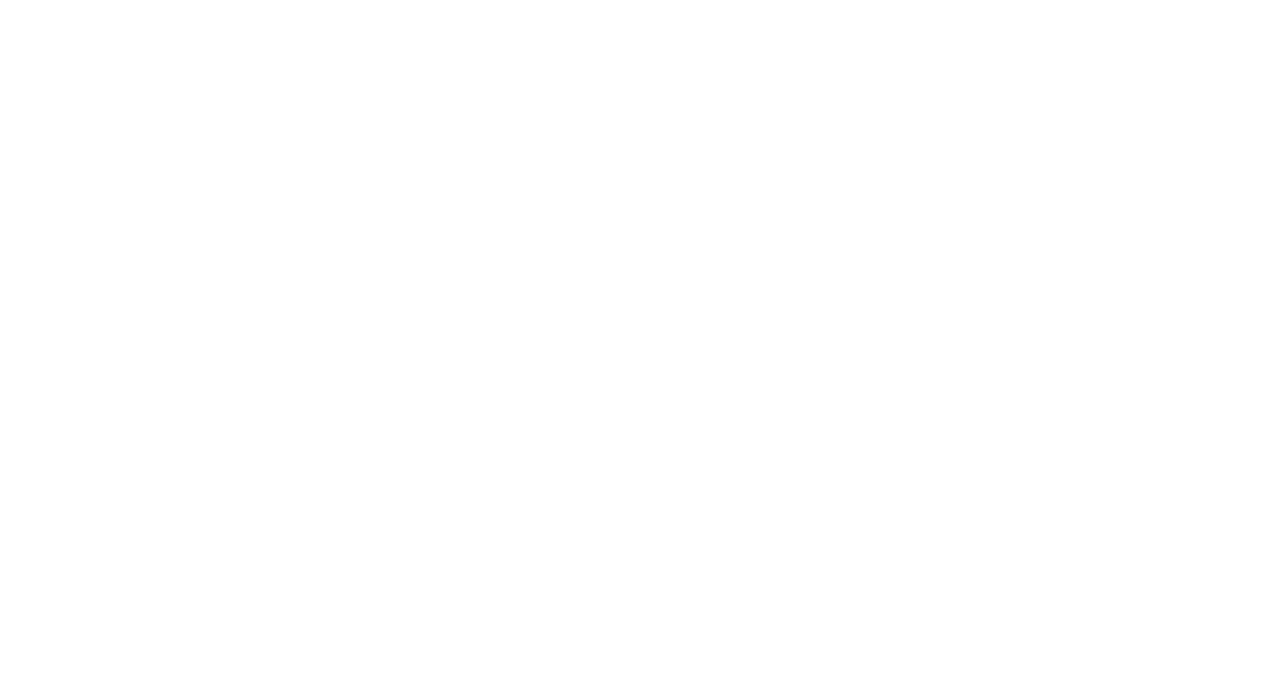
==== commit 5bccfcb1: "Update about.html" ====
--- a/about.html
+++ b/about.html
@@ -401,10 +401,9 @@
             <div class="container py-5 px-lg-5">
                 <div class="row g-5">
                     <div class="col-md-6 col-lg-3">
-                        <p class="section-title text-white h5 mb-4">Address<span></span></p>
-                        <p><i class="fa fa-map-marker-alt me-3"></i>Location, City, Country</p>
-                        <p><i class="fa fa-phone-alt me-3"></i>+012 345 67890</p>
-                        <p><i class="fa fa-envelope me-3"></i>info@example.com</p>
+                        <p class="section-title text-white h5 mb-4">INFO<span></span></p>
+                        <p><i class="fa fa-phone-alt me-3"></i>+1 (214) 937-9169</p>
+                        <p><i class="fa fa-envelope me-3"></i>setupad@gmail.com</p>
                         <div class="d-flex pt-2">
                             <a class="btn btn-outline-light btn-social" href=""><i class="fab fa-twitter"></i></a>
                             <a class="btn btn-outline-light btn-social" href=""><i class="fab fa-facebook-f"></i></a>
@@ -412,14 +411,7 @@
                             <a class="btn btn-outline-light btn-social" href=""><i class="fab fa-linkedin-in"></i></a>
                         </div>
                     </div>
-                    <div class="col-md-6 col-lg-3">
-                        <p class="section-title text-white h5 mb-4">Quick Link<span></span></p>
-                        <a class="btn btn-link" href="">About Us</a>
-                        <a class="btn btn-link" href="">Contact Us</a>
-                        <a class="btn btn-link" href="">Privacy Policy</a>
-                        <a class="btn btn-link" href="">Terms & Condition</a>
-                        <a class="btn btn-link" href="">Career</a>
-                    </div>
+                   
                     
                     <div class="col-md-6 col-lg-3">
                         <p class="section-title text-white h5 mb-4">Newsletter<span></span></p>
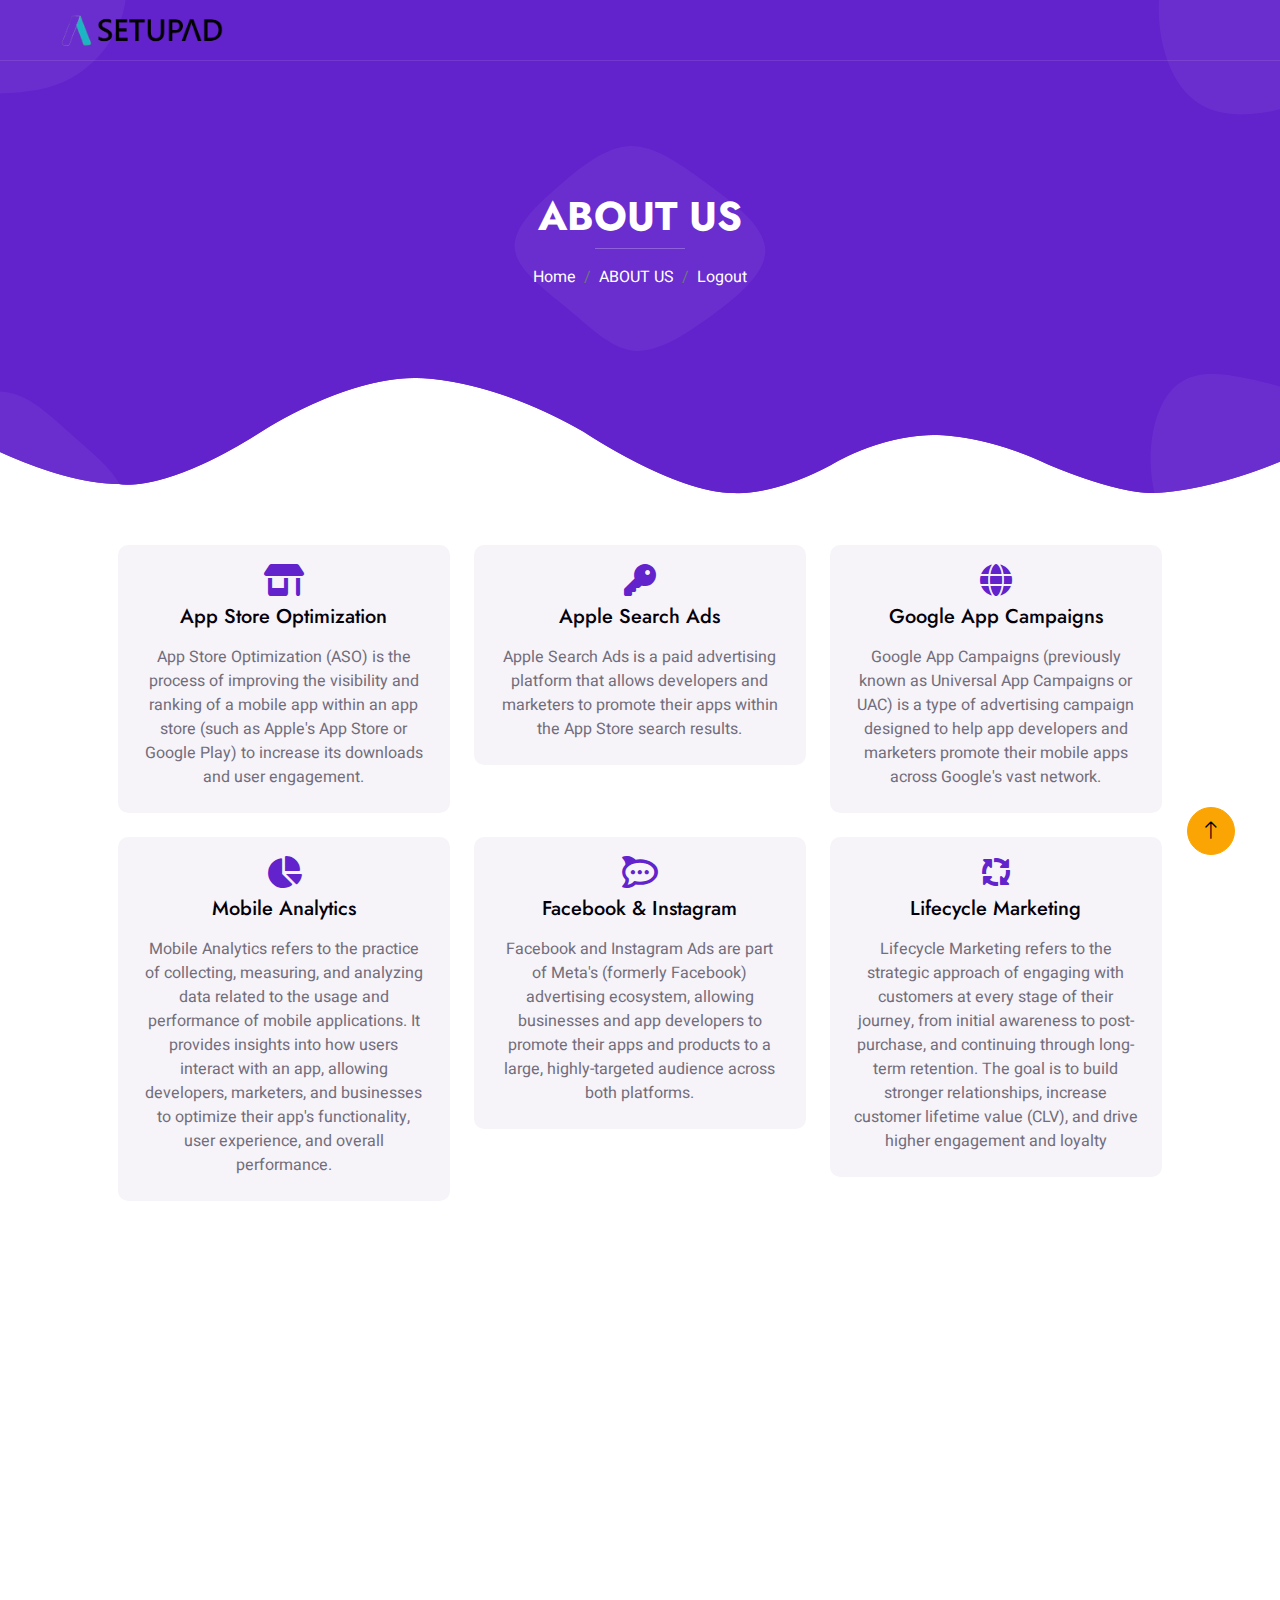
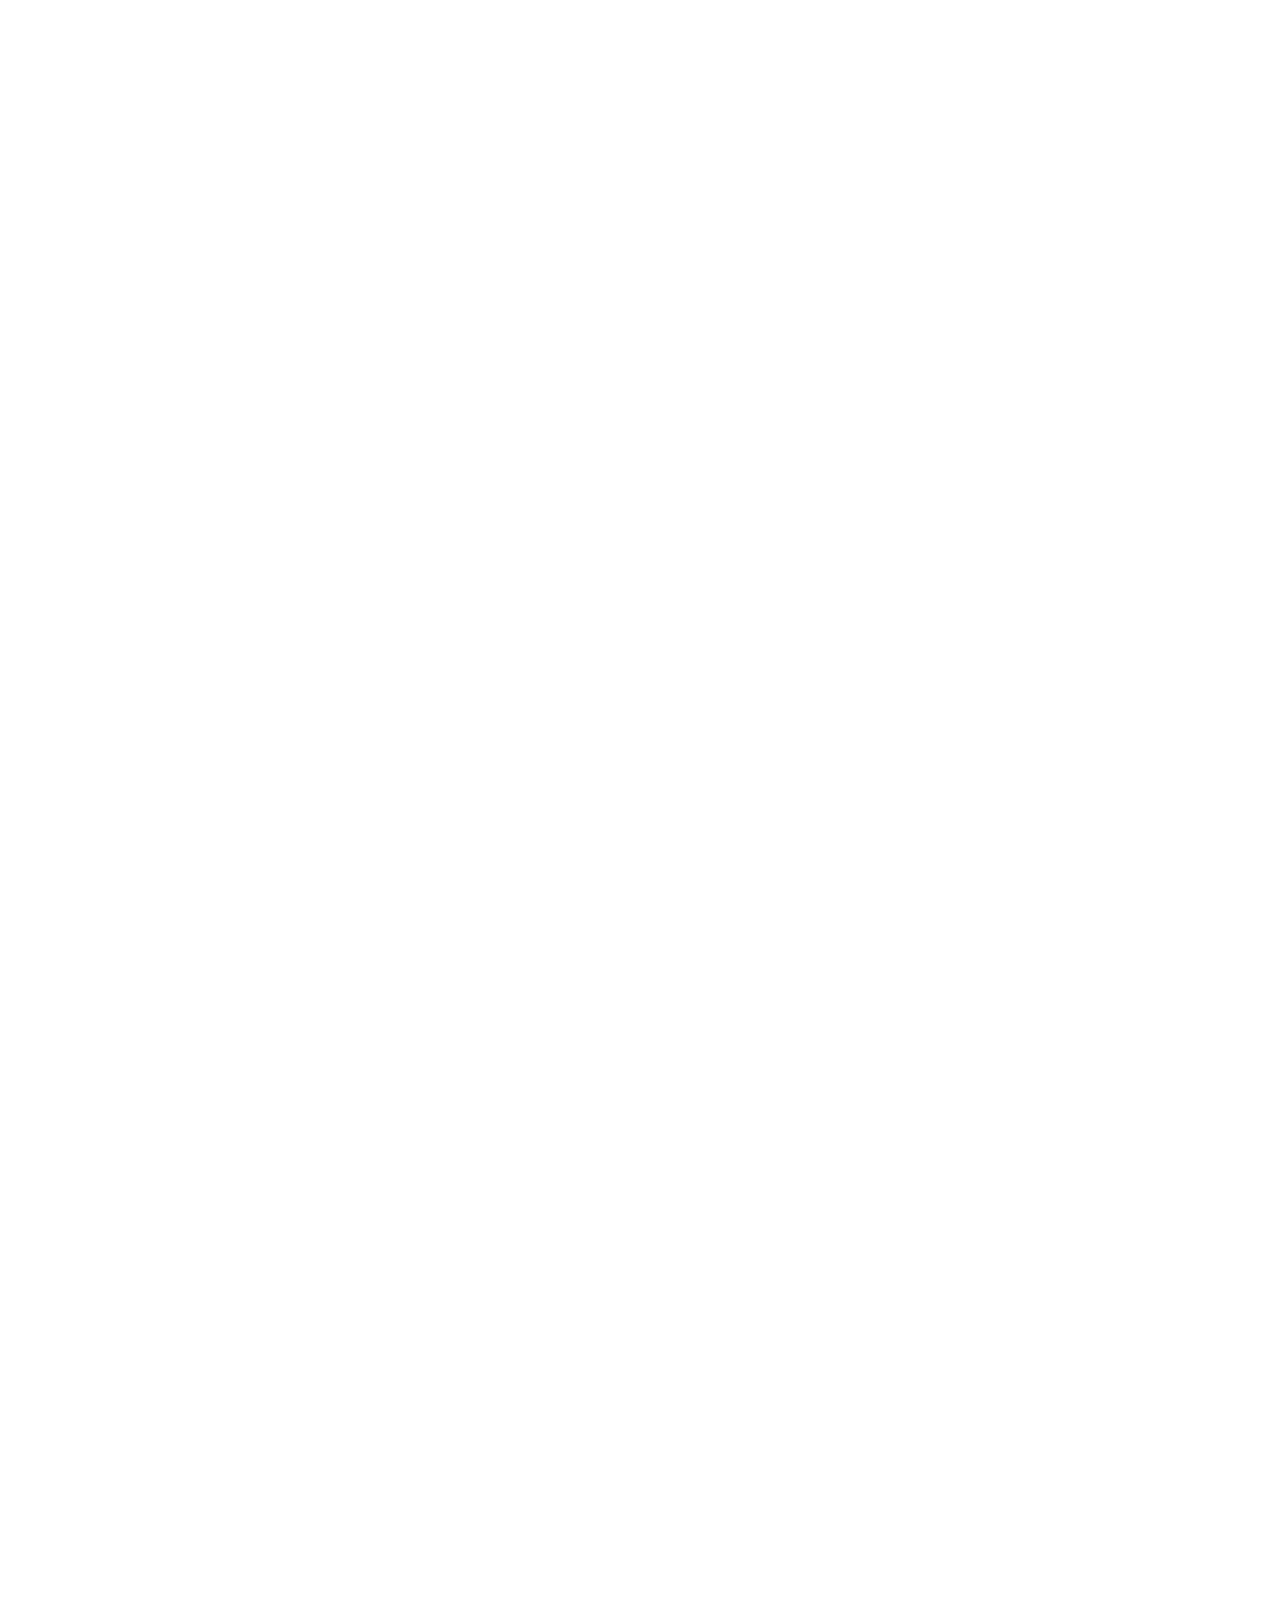
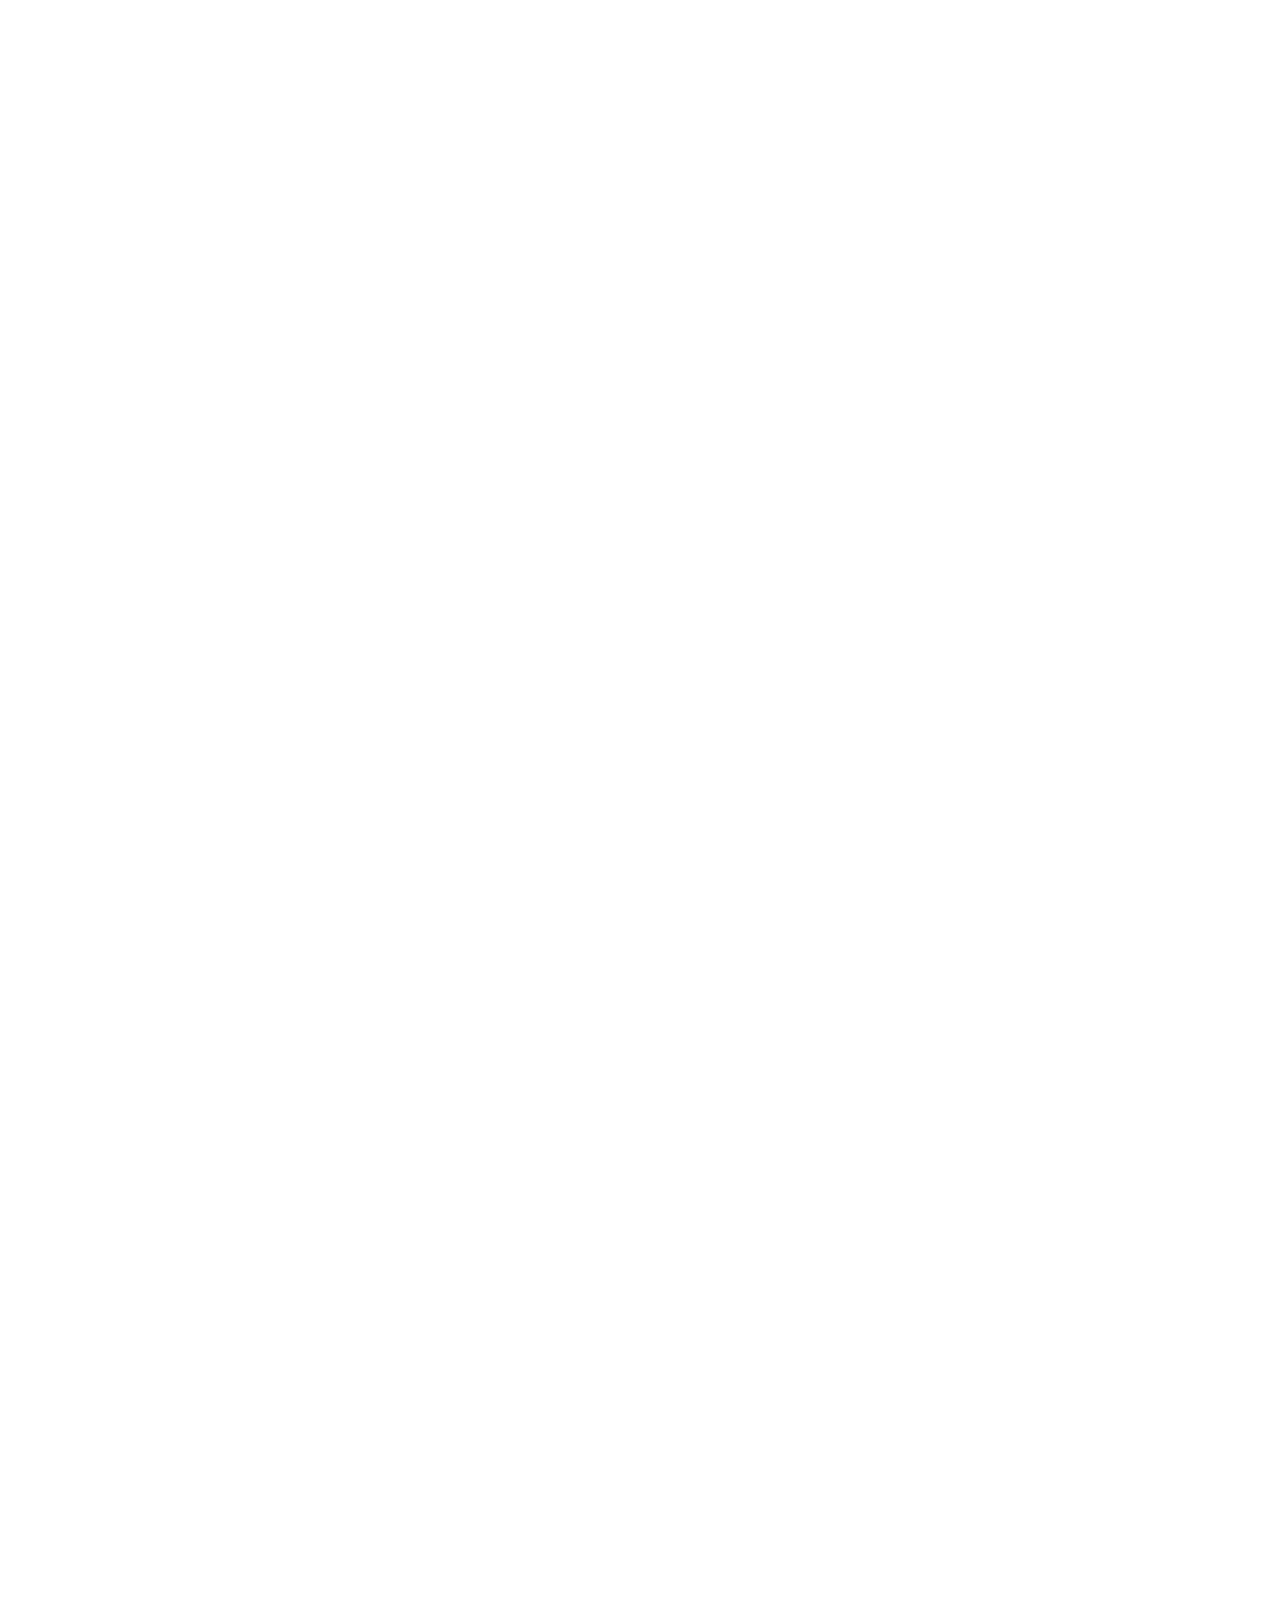
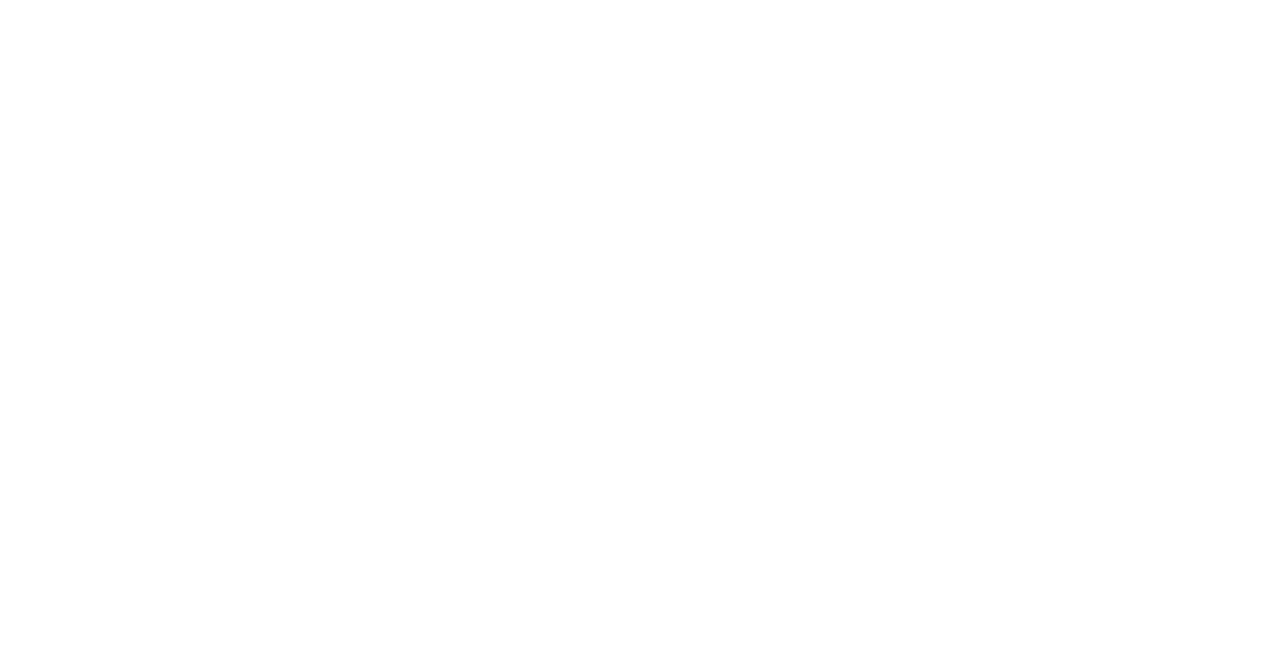
==== commit 1b404786: "Update about.html" ====
--- a/about.html
+++ b/about.html
@@ -396,7 +396,7 @@
         <!-- Team End -->
         
 
-        <!-- Footer Start -->
+         <!-- Footer Start -->
         <div class="container-fluid bg-primary text-light footer wow fadeIn" data-wow-delay="0.1s">
             <div class="container py-5 px-lg-5">
                 <div class="row g-5">
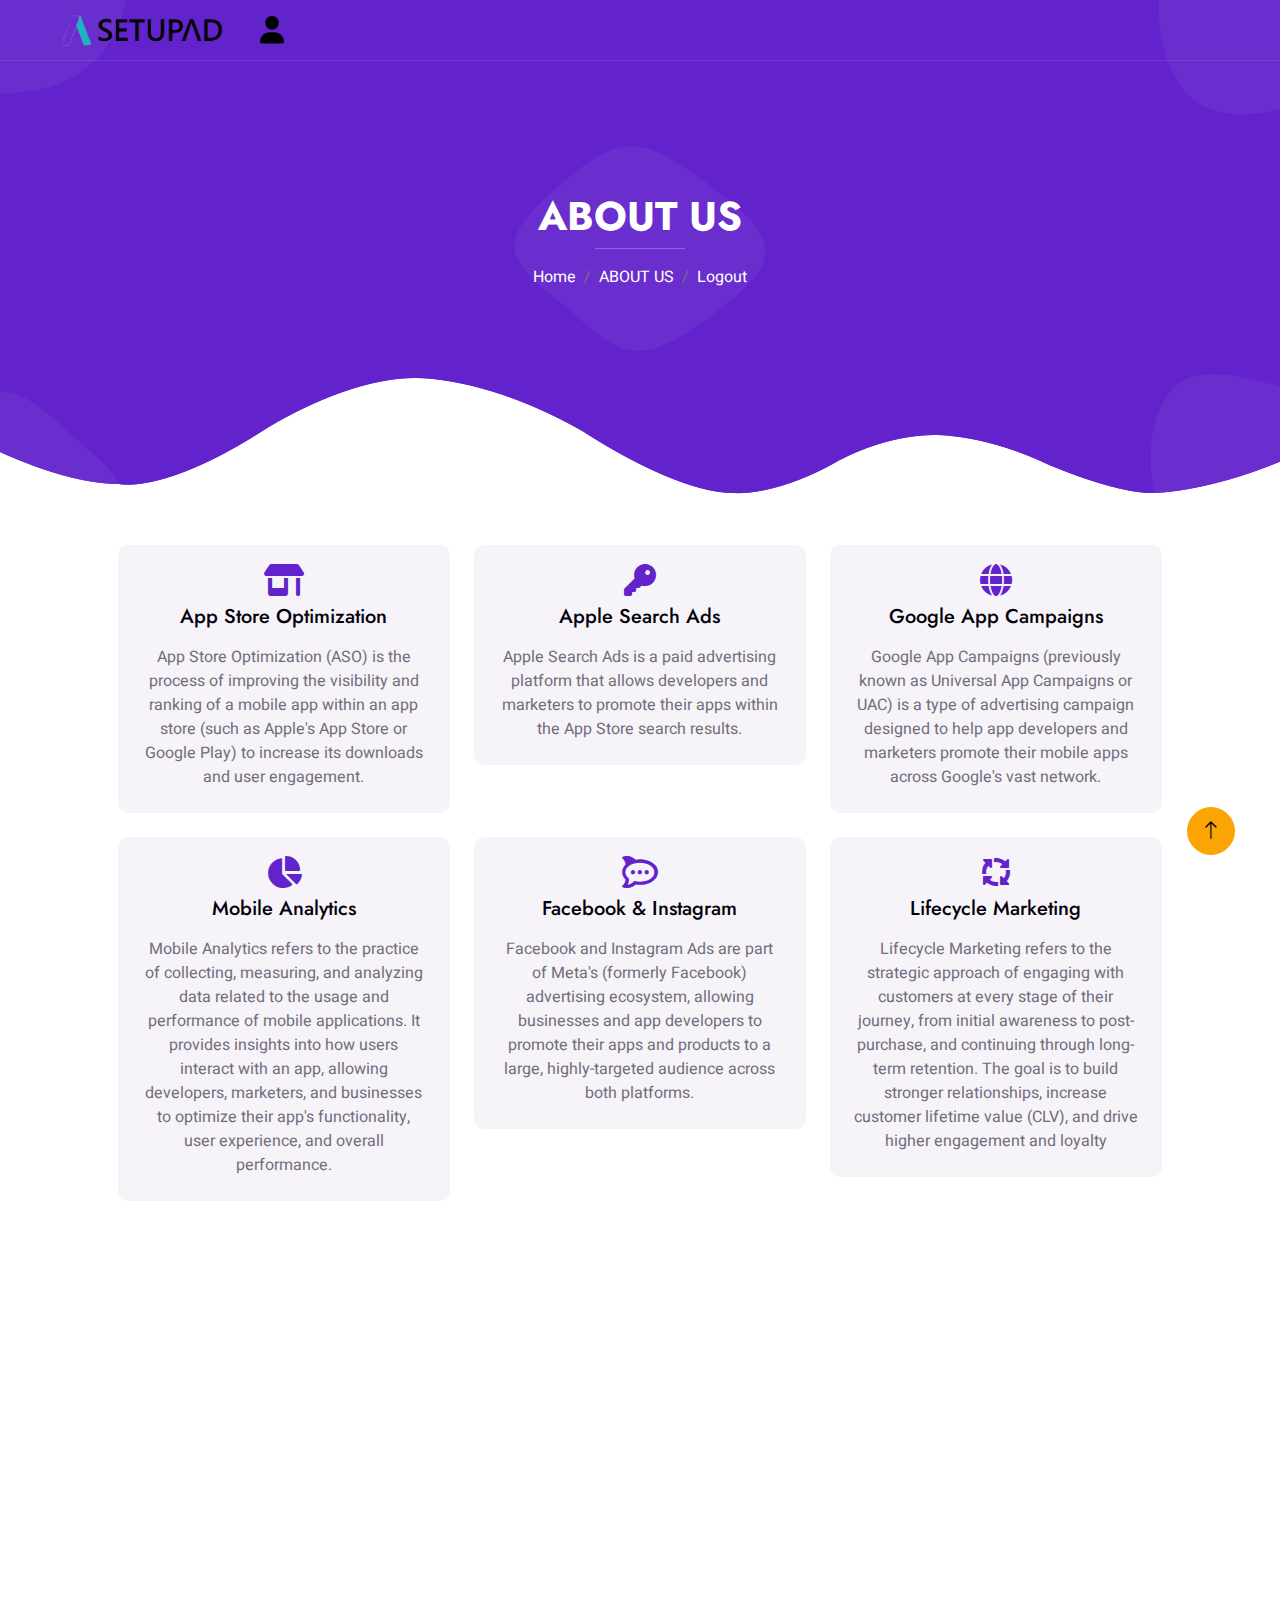
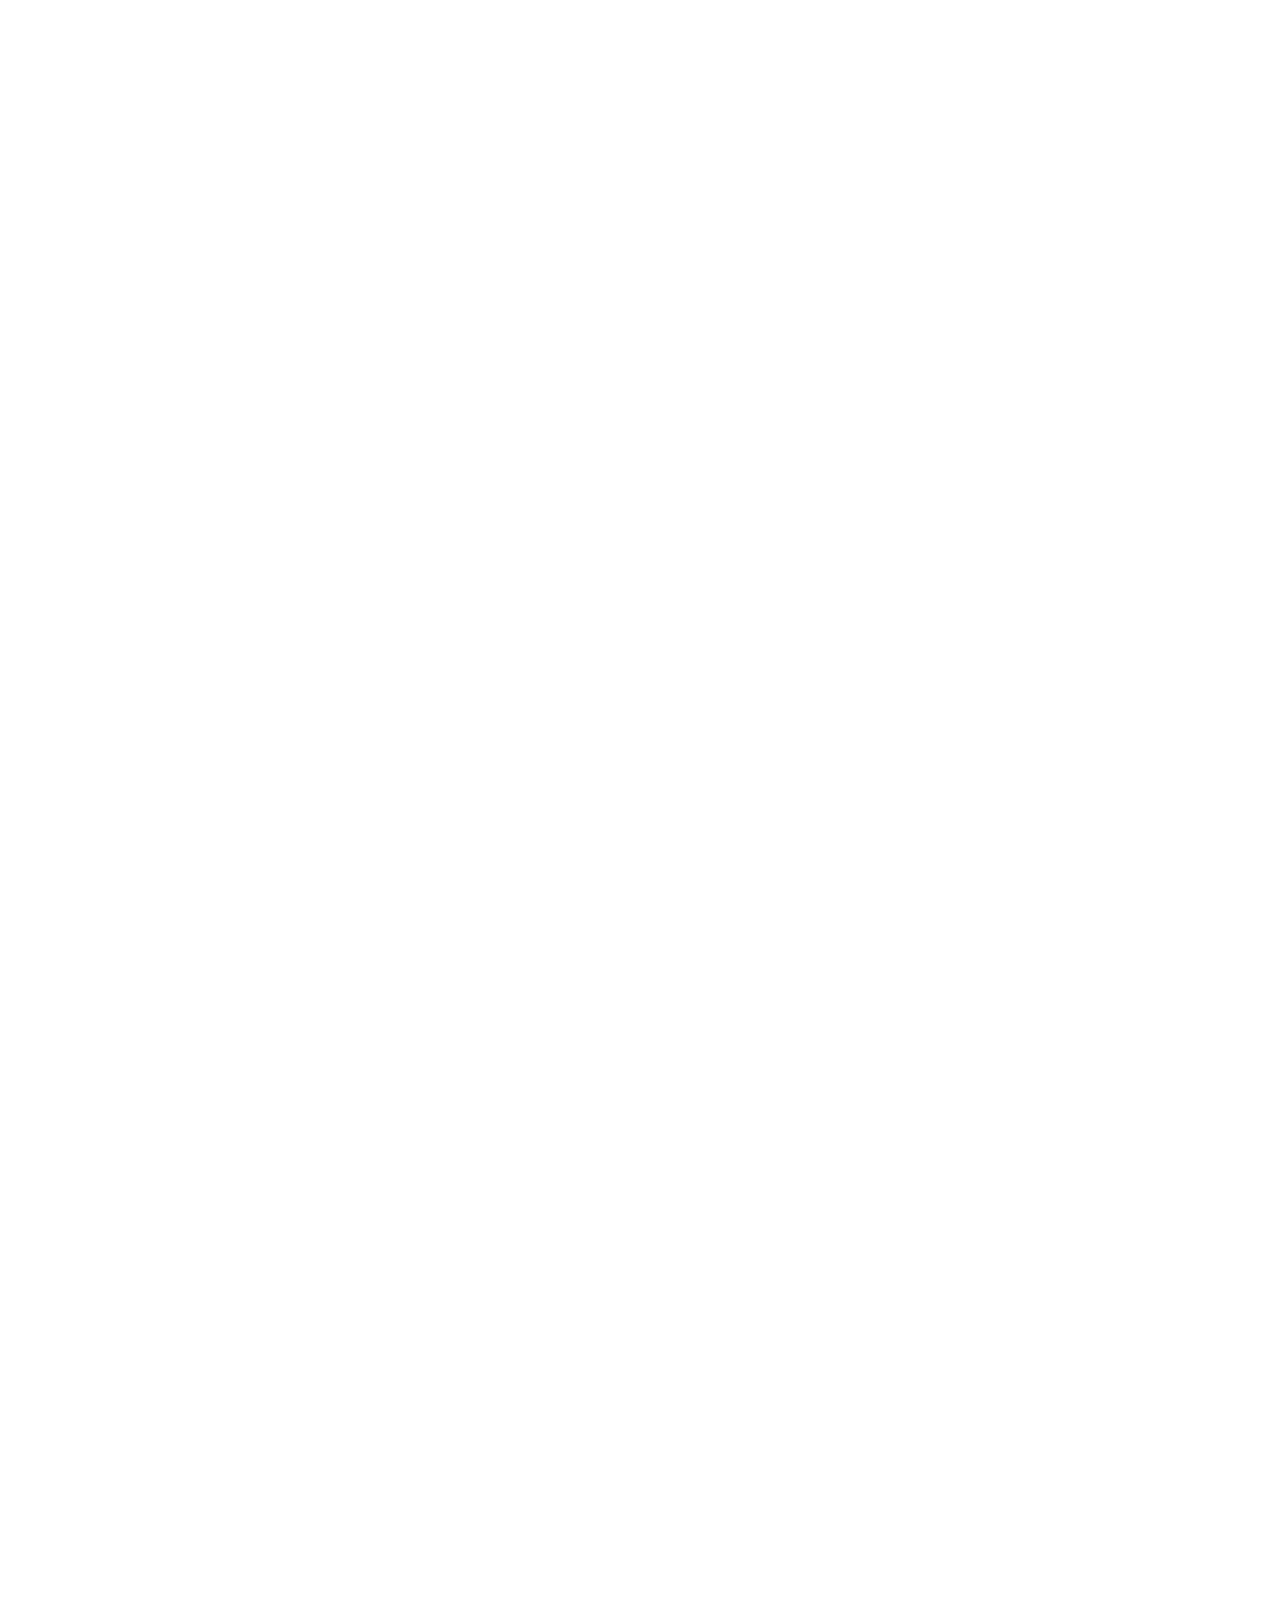
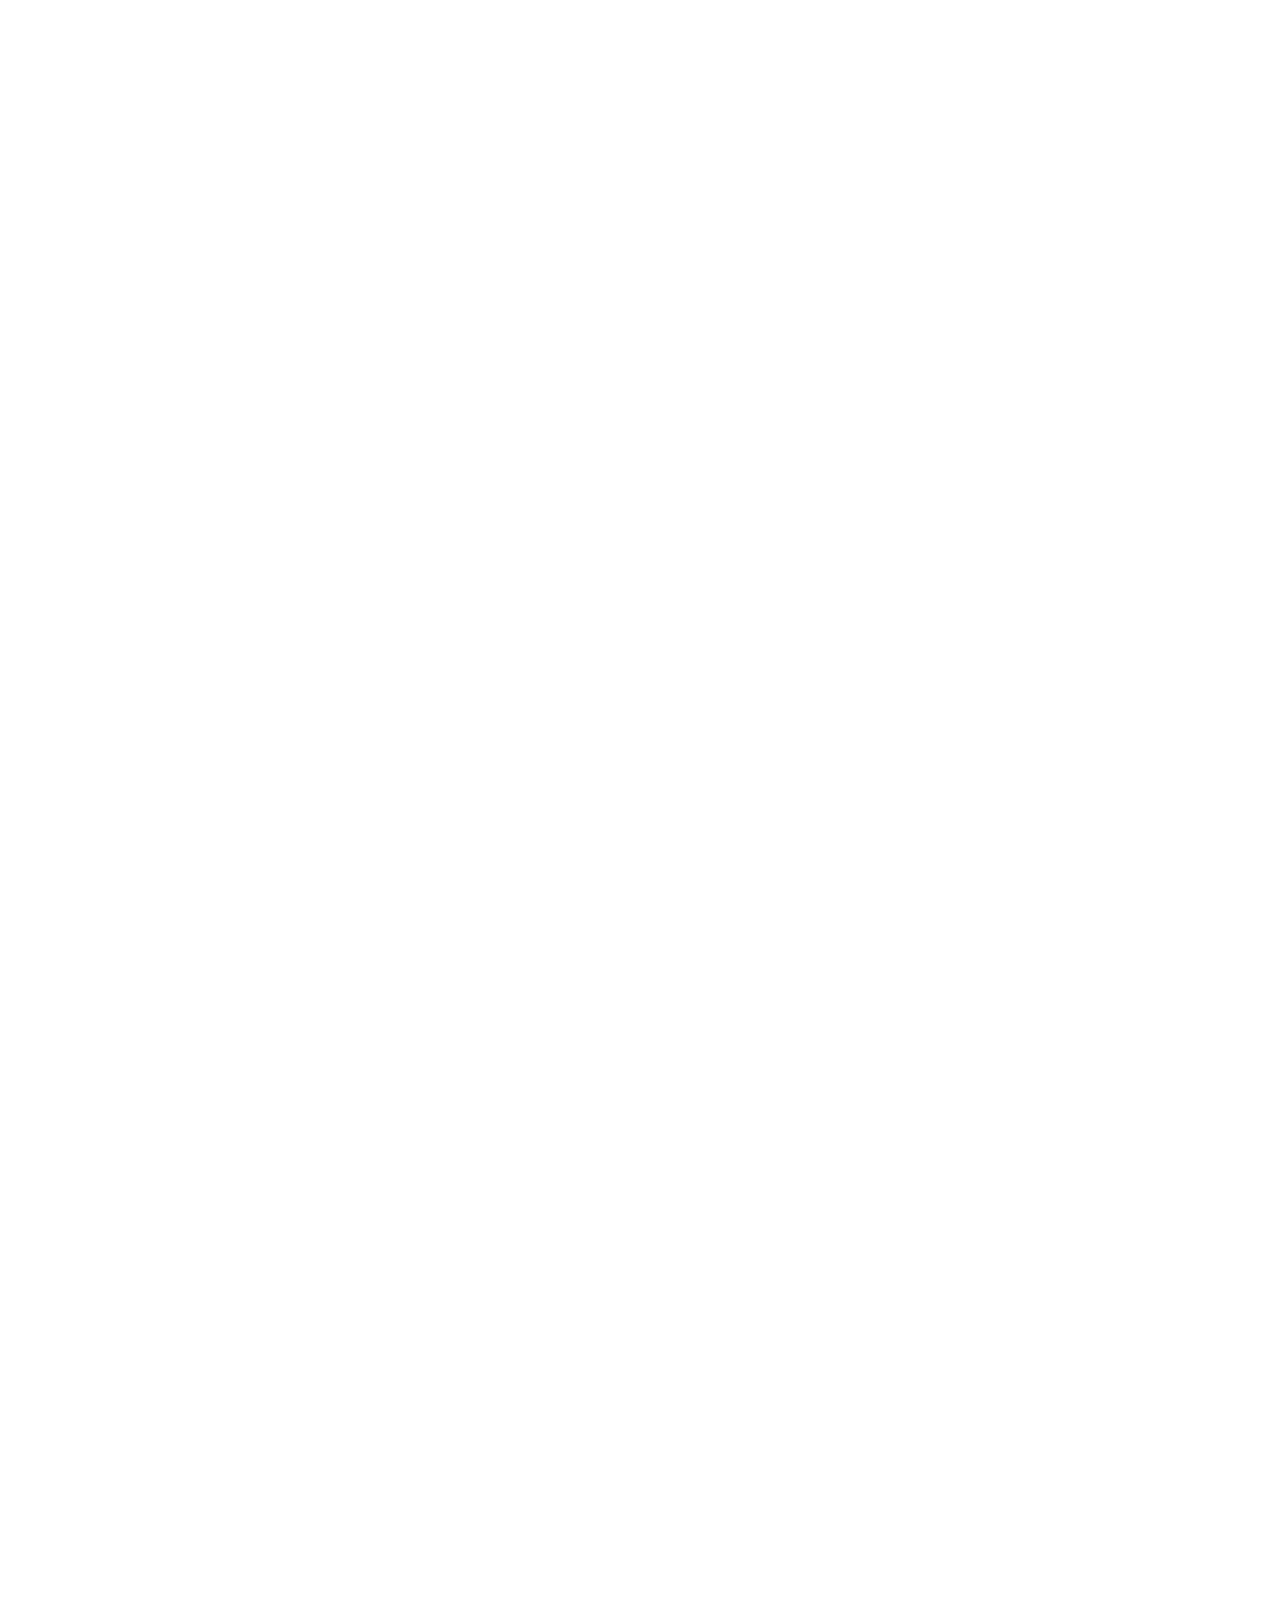
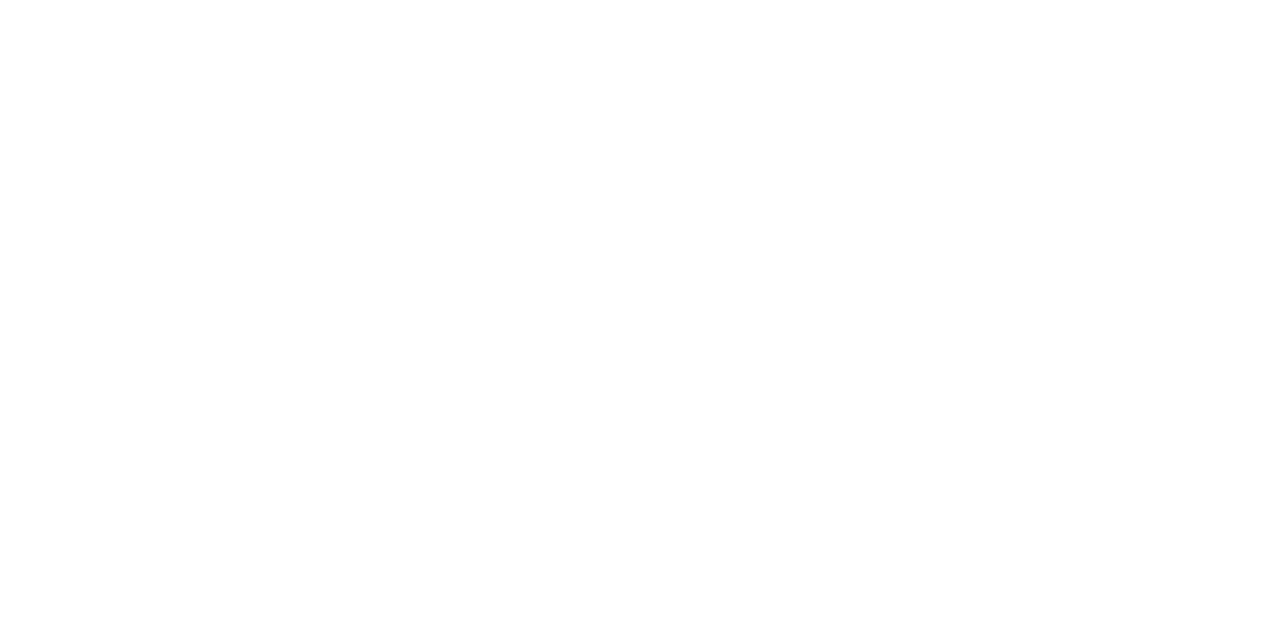
==== commit 3b697c75: "Add files via upload" ====
--- a/about.html
+++ b/about.html
@@ -14,11 +14,14 @@
     <!-- Google Web Fonts -->
     <link rel="preconnect" href="https://fonts.googleapis.com">
     <link rel="preconnect" href="https://fonts.gstatic.com" crossorigin>
-    <link href="https://fonts.googleapis.com/css2?family=Heebo:wght@400;500&family=Jost:wght@500;600;700&display=swap" rel="stylesheet"> 
+    <link href="https://fonts.googleapis.com/css2?family=Heebo:wght@400;500&family=Jost:wght@500;600;700&display=swap"
+        rel="stylesheet">
 
     <!-- Icon Font Stylesheet -->
     <link href="https://cdnjs.cloudflare.com/ajax/libs/font-awesome/5.10.0/css/all.min.css" rel="stylesheet">
-    <link rel="stylesheet" href="https://cdnjs.cloudflare.com/ajax/libs/font-awesome/6.7.2/css/all.min.css" integrity="sha512-Evv84Mr4kqVGRNSgIGL/F/aIDqQb7xQ2vcrdIwxfjThSH8CSR7PBEakCr51Ck+w+/U6swU2Im1vVX0SVk9ABhg==" crossorigin="anonymous" referrerpolicy="no-referrer" />
+    <link rel="stylesheet" href="https://cdnjs.cloudflare.com/ajax/libs/font-awesome/6.7.2/css/all.min.css"
+        integrity="sha512-Evv84Mr4kqVGRNSgIGL/F/aIDqQb7xQ2vcrdIwxfjThSH8CSR7PBEakCr51Ck+w+/U6swU2Im1vVX0SVk9ABhg=="
+        crossorigin="anonymous" referrerpolicy="no-referrer" />
     <link href="https://cdn.jsdelivr.net/npm/bootstrap-icons@1.4.1/font/bootstrap-icons.css" rel="stylesheet">
 
     <!-- Libraries Stylesheet -->
@@ -36,7 +39,8 @@
 <body>
     <div class="container-xxl bg-white p-0">
         <!-- Spinner Start -->
-        <div id="spinner" class="show bg-white position-fixed translate-middle w-100 vh-100 top-50 start-50 d-flex align-items-center justify-content-center">
+        <div id="spinner"
+            class="show bg-white position-fixed translate-middle w-100 vh-100 top-50 start-50 d-flex align-items-center justify-content-center">
             <div class="spinner-grow text-primary" style="width: 3rem; height: 3rem;" role="status">
                 <span class="sr-only">Loading...</span>
             </div>
@@ -47,11 +51,16 @@
         <!-- Navbar & Hero Start -->
         <div class="container-xxl position-relative p-0">
             <nav class="navbar navbar-expand-lg navbar-light px-4 px-lg-5 py-3 py-lg-0">
-                <a href="" class="navbar-brand p-0">
+                <a href="./home.html" class="navbar-brand p-0">
                     <img src="./img/S.png" alt="">
                 </a>
-                
-                
+                <a href="./client.html">
+                    <svg xmlns="http://www.w3.org/2000/svg" viewBox="0 0 448 512" style="width: 1.5rem">
+                        <path
+                            d="M224 256A128 128 0 1 0 224 0a128 128 0 1 0 0 256zm-45.7 48C79.8 304 0 383.8 0 482.3C0 498.7 13.3 512 29.7 512l388.6 0c16.4 0 29.7-13.3 29.7-29.7C448 383.8 368.2 304 269.7 304l-91.4 0z" />
+                    </svg>
+                </a>
+
             </nav>
 
             <div class="container-xxl py-5 bg-primary hero-header">
@@ -62,9 +71,9 @@
                             <hr class="bg-white mx-auto mt-0" style="width: 90px;">
                             <nav aria-label="breadcrumb">
                                 <ol class="breadcrumb justify-content-center">
-                                    <li class="breadcrumb-item"><a class="text-white" href="./home.html">Home</a></li>
+                                    <li class="breadcrumb-item"><a class="text-white" href="/home.html">Home</a></li>
                                     <li class="breadcrumb-item text-white active" aria-current="page">ABOUT US</li>
-                                    <li class="breadcrumb-item"><a class="text-white" href="./login.html">Logout</a></li>
+                                    <li class="breadcrumb-item"><a class="text-white" href="#">Logout</a></li>
                                 </ol>
                             </nav>
                         </div>
@@ -83,50 +92,62 @@
                         <div class="feature-item bg-light rounded text-center p-4">
                             <i class="fa-solid fa-shop fa-2xl text-primary mb-4"></i>
                             <h5 class="mb-3">App Store Optimization</h5>
-                            <p class="m-0">App Store Optimization (ASO) is the process of improving the visibility and ranking of a 
-                                mobile app within an app store (such as Apple's App Store or Google Play) to increase its downloads and user engagement. </p>
+                            <p class="m-0">App Store Optimization (ASO) is the process of improving the visibility and
+                                ranking of a
+                                mobile app within an app store (such as Apple's App Store or Google Play) to increase
+                                its downloads and user engagement. </p>
                         </div>
                     </div>
                     <div class="col-lg-4 wow fadeInUp" data-wow-delay="0.1s">
                         <div class="feature-item bg-light rounded text-center p-4">
                             <i class="fa-solid fa-key fa-2xl text-primary mb-4"></i>
                             <h5 class="mb-3">Apple Search Ads</h5>
-                            <p class="m-0">Apple Search Ads is a paid advertising platform that allows developers and marketers to promote their
-                                 apps within the App Store search results.</p>
+                            <p class="m-0">Apple Search Ads is a paid advertising platform that allows developers and
+                                marketers to promote their
+                                apps within the App Store search results.</p>
                         </div>
                     </div>
                     <div class="col-lg-4 wow fadeInUp" data-wow-delay="0.1s">
                         <div class="feature-item bg-light rounded text-center p-4">
                             <i class="fa-solid fa-globe fa-2xl text-primary mb-4"></i>
                             <h5 class="mb-3">Google App Campaigns</h5>
-                            <p class="m-0">Google App Campaigns (previously known as Universal App Campaigns or UAC) is a type of advertising campaign 
-                            designed to help app developers and marketers promote their mobile apps across Google's vast network.</p>
+                            <p class="m-0">Google App Campaigns (previously known as Universal App Campaigns or UAC) is
+                                a type of advertising campaign
+                                designed to help app developers and marketers promote their mobile apps across Google's
+                                vast network.</p>
                         </div>
                     </div>
                     <div class="col-lg-4 wow fadeInUp" data-wow-delay="0.1s">
                         <div class="feature-item bg-light rounded text-center p-4">
                             <i class="fa-solid fa-chart-pie fa-2xl text-primary mb-4"></i>
                             <h5 class="mb-3">Mobile Analytics</h5>
-                            <p class="m-0">Mobile Analytics refers to the practice of collecting, measuring, and analyzing data related to the usage 
-                                and performance of mobile applications. It provides insights into how users interact with an app, allowing developers, 
-                                marketers, and businesses to optimize their app's functionality, user experience, and overall performance.</p>
+                            <p class="m-0">Mobile Analytics refers to the practice of collecting, measuring, and
+                                analyzing data related to the usage
+                                and performance of mobile applications. It provides insights into how users interact
+                                with an app, allowing developers,
+                                marketers, and businesses to optimize their app's functionality, user experience, and
+                                overall performance.</p>
                         </div>
                     </div>
                     <div class="col-lg-4 wow fadeInUp" data-wow-delay="0.3s">
                         <div class="feature-item bg-light rounded text-center p-4">
                             <i class="fa-brands fa-rocketchat fa-2xl text-primary mb-4"></i>
                             <h5 class="mb-3">Facebook & Instagram</h5>
-                            <p class="m-0">Facebook and Instagram Ads are part of Meta's (formerly Facebook) advertising ecosystem, allowing businesses 
-                                and app developers to promote their apps and products to a large, highly-targeted audience across both platforms.</p>
+                            <p class="m-0">Facebook and Instagram Ads are part of Meta's (formerly Facebook) advertising
+                                ecosystem, allowing businesses
+                                and app developers to promote their apps and products to a large, highly-targeted
+                                audience across both platforms.</p>
                         </div>
                     </div>
                     <div class="col-lg-4 wow fadeInUp" data-wow-delay="0.5s">
                         <div class="feature-item bg-light rounded text-center p-4">
                             <i class="fa-solid fa-arrows-spin fa-2xl text-primary mb-4"></i>
                             <h5 class="mb-3">Lifecycle Marketing</h5>
-                            <p class="m-0">Lifecycle Marketing refers to the strategic approach of engaging with customers at every stage of their journey, 
-                                from initial awareness to post-purchase, and continuing through long-term retention. The goal is to build stronger relationships,
-                                 increase customer lifetime value (CLV), and drive higher engagement and loyalty</p>
+                            <p class="m-0">Lifecycle Marketing refers to the strategic approach of engaging with
+                                customers at every stage of their journey,
+                                from initial awareness to post-purchase, and continuing through long-term retention. The
+                                goal is to build stronger relationships,
+                                increase customer lifetime value (CLV), and drive higher engagement and loyalty</p>
                         </div>
                     </div>
                 </div>
@@ -142,9 +163,11 @@
                     <div class="col-lg-6 wow fadeInUp" data-wow-delay="0.1s">
                         <p class="section-title text-secondary">About Us<span></span></p>
                         <h1 class="mb-5">#1 Digital solution with 10 years of experience</h1>
-                        <p class="mb-4">At SETUPAD, we offer content creators next-generation adtech solutions, including light prebid
-                            technology for effective website monetization. Using intelligent tech and strategies, we boost their ads earning.
-                            allowing them to return to their passion -- content creation. 
+                        <p class="mb-4">At SETUPAD, we offer content creators next-generation adtech solutions,
+                            including light prebid
+                            technology for effective website monetization. Using intelligent tech and strategies, we
+                            boost their ads earning.
+                            allowing them to return to their passion -- content creation.
                         </p>
                         <div class="skill mb-4">
                             <div class="d-flex justify-content-between">
@@ -152,7 +175,8 @@
                                 <p class="mb-2">93%</p>
                             </div>
                             <div class="progress">
-                                <div class="progress-bar bg-primary" role="progressbar" aria-valuenow="93" aria-valuemin="0" aria-valuemax="100"></div>
+                                <div class="progress-bar bg-primary" role="progressbar" aria-valuenow="93"
+                                    aria-valuemin="0" aria-valuemax="100"></div>
                             </div>
                         </div>
                         <div class="skill mb-4">
@@ -161,7 +185,8 @@
                                 <p class="mb-2">90%</p>
                             </div>
                             <div class="progress">
-                                <div class="progress-bar bg-secondary" role="progressbar" aria-valuenow="90" aria-valuemin="0" aria-valuemax="100"></div>
+                                <div class="progress-bar bg-secondary" role="progressbar" aria-valuenow="90"
+                                    aria-valuemin="0" aria-valuemax="100"></div>
                             </div>
                         </div>
                         <div class="skill mb-4">
@@ -170,10 +195,11 @@
                                 <p class="mb-2">95%</p>
                             </div>
                             <div class="progress">
-                                <div class="progress-bar bg-dark" role="progressbar" aria-valuenow="95" aria-valuemin="0" aria-valuemax="100"></div>
-                            </div>
-                        </div>
-                        <a href="" class="btn btn-primary py-sm-3 px-sm-5 rounded-pill mt-3">Read More</a>
+                                <div class="progress-bar bg-dark" role="progressbar" aria-valuenow="95"
+                                    aria-valuemin="0" aria-valuemax="100"></div>
+                            </div>
+                        </div>
+                        <!-- <a href="" class="btn btn-primary py-sm-3 px-sm-5 rounded-pill mt-3">Read More</a> -->
                     </div>
                     <div class="col-lg-6">
                         <img class="img-fluid wow zoomIn" data-wow-delay="0.5s" src="img/about.png">
@@ -214,31 +240,36 @@
         <!-- Facts End -->
 
 
-         <!-- Projects Start -->
+        <!-- Projects Start -->
         <div class="container-xxl py-5">
             <div class="container py-5 px-lg-5">
                 <div class="wow fadeInUp" data-wow-delay="0.1s">
-                    <p class="section-title text-secondary justify-content-center"><span></span>OUR STRUCTURE<span></span></p>
+                    <p class="section-title text-secondary justify-content-center"><span></span>OUR
+                        STRUCTURE<span></span></p>
                     <!-- <p class="mb-4">With SETUPAD Prebid Manage Account, publishers can upgrade their current AdSense earning with a more advance solution.
                         get access to Google Ad Manage (GAM) with Goggle AdX from SETUPAD, including Open Bidding, optimized price floors, and 
                         SETUPAD PMO campaigns.
                     </p> -->
                 </div>
-                
+
                 <div class="row g-4 portfolio-container">
                     <div class="col-lg-4 col-md-6 portfolio-item first wow fadeInUp" data-wow-delay="0.1s">
                         <div class="rounded overflow-hidden">
                             <div class="position-relative overflow-hidden">
                                 <img class="img-fluid w-100" src="img/a1.png" alt="">
                                 <div class="portfolio-overlay">
-                                    <a class="btn btn-square btn-outline-light mx-1" href="img/a1.png" data-lightbox="portfolio"><i class="fa fa-eye"></i></a>
-                                    <a class="btn btn-square btn-outline-light mx-1" href=""><i class="fa fa-link"></i></a>
+                                    <a class="btn btn-square btn-outline-light mx-1" href="img/a1.png"
+                                        data-lightbox="portfolio"><i class="fa fa-eye"></i></a>
+                                    <a class="btn btn-square btn-outline-light mx-1" href=""><i
+                                            class="fa fa-link"></i></a>
                                 </div>
                             </div>
                             <div class="bg-light p-4">
                                 <p class="text-primary fw-medium mb-2">SETUPAD</p>
-                                <h5 class="lh-base mb-0">With SETUPAD Prebid Manage Account, publishers can upgrade their current AdSense earning with a more advance solution.
-                                    get access to Google Ad Manage (GAM) with Goggle AdX from SETUPAD, including Open Bidding, optimized price floors, and 
+                                <h5 class="lh-base mb-0">With SETUPAD Prebid Manage Account, publishers can upgrade
+                                    their current AdSense earning with a more advance solution.
+                                    get access to Google Ad Manage (GAM) with Goggle AdX from SETUPAD, including Open
+                                    Bidding, optimized price floors, and
                                     SETUPAD PMO campaigns.
                                 </h5>
                                 </a>
@@ -250,13 +281,16 @@
                             <div class="position-relative overflow-hidden">
                                 <img class="img-fluid w-100" src="img/a2.png" alt="">
                                 <div class="portfolio-overlay">
-                                    <a class="btn btn-square btn-outline-light mx-1" href="img/a2.png" data-lightbox="portfolio"><i class="fa fa-eye"></i></a>
-                                    <a class="btn btn-square btn-outline-light mx-1" href=""><i class="fa fa-link"></i></a>
+                                    <a class="btn btn-square btn-outline-light mx-1" href="img/a2.png"
+                                        data-lightbox="portfolio"><i class="fa fa-eye"></i></a>
+                                    <a class="btn btn-square btn-outline-light mx-1" href=""><i
+                                            class="fa fa-link"></i></a>
                                 </div>
                             </div>
                             <div class="bg-light p-4">
                                 <p class="text-primary fw-medium mb-2">UI / UX Design</p>
-                                <h5 class="lh-base mb-0">Successful Rule Breakers: Toms Panders Of SETUPAD on how to succeed bt doing things 
+                                <h5 class="lh-base mb-0">Successful Rule Breakers: Toms Panders Of SETUPAD on how to
+                                    succeed bt doing things
                                     differently and interview with Chad Silverstein
                                 </h5>
                             </div>
@@ -267,14 +301,17 @@
                             <div class="position-relative overflow-hidden">
                                 <img class="img-fluid w-100" src="img/a3.png" alt="">
                                 <div class="portfolio-overlay">
-                                    <a class="btn btn-square btn-outline-light mx-1" href="img/a3.png" data-lightbox="portfolio"><i class="fa fa-eye"></i></a>
-                                    <a class="btn btn-square btn-outline-light mx-1" href=""><i class="fa fa-link"></i></a>
+                                    <a class="btn btn-square btn-outline-light mx-1" href="img/a3.png"
+                                        data-lightbox="portfolio"><i class="fa fa-eye"></i></a>
+                                    <a class="btn btn-square btn-outline-light mx-1" href=""><i
+                                            class="fa fa-link"></i></a>
                                 </div>
                             </div>
                             <div class="bg-light p-4">
                                 <p class="text-primary fw-medium mb-2">SETUPAD</p>
-                                <h5 class="lh-base mb-0">SETUPAD co-founder Tom Pander Publicity photo. SETUPAD moves to the business model
-                                     of software as a service </a>
+                                <h5 class="lh-base mb-0">SETUPAD co-founder Tom Pander Publicity photo. SETUPAD moves to
+                                    the business model
+                                    of software as a service </a>
                             </div>
                         </div>
                     </div>
@@ -283,16 +320,20 @@
                             <div class="position-relative overflow-hidden">
                                 <img class="img-fluid w-100" src="img/a4.png" alt="">
                                 <div class="portfolio-overlay">
-                                    <a class="btn btn-square btn-outline-light mx-1" href="img/a4.png" data-lightbox="portfolio"><i class="fa fa-eye"></i></a>
-                                    <a class="btn btn-square btn-outline-light mx-1" href=""><i class="fa fa-link"></i></a>
+                                    <a class="btn btn-square btn-outline-light mx-1" href="img/a4.png"
+                                        data-lightbox="portfolio"><i class="fa fa-eye"></i></a>
+                                    <a class="btn btn-square btn-outline-light mx-1" href=""><i
+                                            class="fa fa-link"></i></a>
                                 </div>
                             </div>
                             <div class="bg-light p-4">
                                 <p class="text-primary fw-medium mb-2">SETUPAD</p>
-                                <h5 class="lh-base mb-0">Advertising technology startup SETUPAD is ready for the next stage of development 
-                                    and is moving to the software as a service business model. thus, it is planned to earn more in the future and work
+                                <h5 class="lh-base mb-0">Advertising technology startup SETUPAD is ready for the next
+                                    stage of development
+                                    and is moving to the software as a service business model. thus, it is planned to
+                                    earn more in the future and work
                                     more widely --- around the world.
-                                </a>
+                                    </a>
                             </div>
                         </div>
                     </div>
@@ -301,16 +342,20 @@
                             <div class="position-relative overflow-hidden">
                                 <img class="img-fluid w-100" src="img/a5.png" alt="">
                                 <div class="portfolio-overlay">
-                                    <a class="btn btn-square btn-outline-light mx-1" href="img/a5.png" data-lightbox="portfolio"><i class="fa fa-eye"></i></a>
-                                    <a class="btn btn-square btn-outline-light mx-1" href=""><i class="fa fa-link"></i></a>
+                                    <a class="btn btn-square btn-outline-light mx-1" href="img/a5.png"
+                                        data-lightbox="portfolio"><i class="fa fa-eye"></i></a>
+                                    <a class="btn btn-square btn-outline-light mx-1" href=""><i
+                                            class="fa fa-link"></i></a>
                                 </div>
                             </div>
                             <div class="bg-light p-4">
                                 <p class="text-primary fw-medium mb-2">SETUPAD</p>
-                                <h5 class="lh-base mb-0">To make an impact, you have to champion change, get creative, and take risks. Please think 
-                                    back about the decision you've made that have helped your business to where it is today, and share your top 5 
+                                <h5 class="lh-base mb-0">To make an impact, you have to champion change, get creative,
+                                    and take risks. Please think
+                                    back about the decision you've made that have helped your business to where it is
+                                    today, and share your top 5
                                     strategies or decisions that helped you succeed by doing things differently.
-                                </a>
+                                    </a>
                             </div>
                         </div>
                     </div>
@@ -319,15 +364,18 @@
                             <div class="position-relative overflow-hidden">
                                 <img class="img-fluid w-100" src="img/a6.png" alt="">
                                 <div class="portfolio-overlay">
-                                    <a class="btn btn-square btn-outline-light mx-1" href="img/a6.png" data-lightbox="portfolio"><i class="fa fa-eye"></i></a>
-                                    <a class="btn btn-square btn-outline-light mx-1" href=""><i class="fa fa-link"></i></a>
+                                    <a class="btn btn-square btn-outline-light mx-1" href="img/a6.png"
+                                        data-lightbox="portfolio"><i class="fa fa-eye"></i></a>
+                                    <a class="btn btn-square btn-outline-light mx-1" href=""><i
+                                            class="fa fa-link"></i></a>
                                 </div>
                             </div>
                             <div class="bg-light p-4">
                                 <p class="text-primary fw-medium mb-2">SETUPAD</p>
-                                <h5 class="lh-base mb-0">Get the most out of Google Ad Manager with our expect advise and insights. Learn how to optimize 
+                                <h5 class="lh-base mb-0">Get the most out of Google Ad Manager with our expect advise
+                                    and insights. Learn how to optimize
                                     ad delivery, maximize revenue, and improve user experience.
-                                </a>
+                                    </a>
                             </div>
                         </div>
                     </div>
@@ -335,13 +383,14 @@
             </div>
         </div>
         <!-- Projects End -->
-        
+
 
         <!-- Team Start -->
         <div class="container-xxl py-5">
             <div class="container py-5 px-lg-5">
                 <div class="wow fadeInUp" data-wow-delay="0.1s">
-                    <p class="section-title text-secondary justify-content-center"><span></span>Our Team<span></span></p>
+                    <p class="section-title text-secondary justify-content-center"><span></span>Our Team<span></span>
+                    </p>
                     <h1 class="text-center mb-5">Our Team Members</h1>
                 </div>
                 <div class="row g-4">
@@ -353,10 +402,10 @@
                                 <span>CEO & Founder</span>
                             </div>
                             <div class="d-flex justify-content-center p-4">
-                                <a class="btn btn-square mx-1" href=""><i class="fab fa-facebook-f"></i></a>
-                                <a class="btn btn-square mx-1" href=""><i class="fab fa-twitter"></i></a>
-                                <a class="btn btn-square mx-1" href=""><i class="fab fa-instagram"></i></a>
-                                <a class="btn btn-square mx-1" href=""><i class="fab fa-linkedin-in"></i></a>
+                                <a class="btn btn-square mx-1"><i class="fab fa-facebook-f"></i></a>
+                                <a class="btn btn-square mx-1"><i class="fab fa-twitter"></i></a>
+                                <a class="btn btn-square mx-1"><i class="fab fa-instagram"></i></a>
+                                <a class="btn btn-square mx-1"><i class="fab fa-linkedin-in"></i></a>
                             </div>
                         </div>
                     </div>
@@ -368,10 +417,10 @@
                                 <span>Web Designer</span>
                             </div>
                             <div class="d-flex justify-content-center p-4">
-                                <a class="btn btn-square mx-1" href=""><i class="fab fa-facebook-f"></i></a>
-                                <a class="btn btn-square mx-1" href=""><i class="fab fa-twitter"></i></a>
-                                <a class="btn btn-square mx-1" href=""><i class="fab fa-instagram"></i></a>
-                                <a class="btn btn-square mx-1" href=""><i class="fab fa-linkedin-in"></i></a>
+                                <a class="btn btn-square mx-1"><i class="fab fa-facebook-f"></i></a>
+                                <a class="btn btn-square mx-1"><i class="fab fa-twitter"></i></a>
+                                <a class="btn btn-square mx-1"><i class="fab fa-instagram"></i></a>
+                                <a class="btn btn-square mx-1"><i class="fab fa-linkedin-in"></i></a>
                             </div>
                         </div>
                     </div>
@@ -383,10 +432,10 @@
                                 <span>SEO Expert</span>
                             </div>
                             <div class="d-flex justify-content-center p-4">
-                                <a class="btn btn-square mx-1" href=""><i class="fab fa-facebook-f"></i></a>
-                                <a class="btn btn-square mx-1" href=""><i class="fab fa-twitter"></i></a>
-                                <a class="btn btn-square mx-1" href=""><i class="fab fa-instagram"></i></a>
-                                <a class="btn btn-square mx-1" href=""><i class="fab fa-linkedin-in"></i></a>
+                                <a class="btn btn-square mx-1"><i class="fab fa-facebook-f"></i></a>
+                                <a class="btn btn-square mx-1"><i class="fab fa-twitter"></i></a>
+                                <a class="btn btn-square mx-1"><i class="fab fa-instagram"></i></a>
+                                <a class="btn btn-square mx-1"><i class="fab fa-linkedin-in"></i></a>
                             </div>
                         </div>
                     </div>
@@ -394,16 +443,21 @@
             </div>
         </div>
         <!-- Team End -->
-        
-
-         <!-- Footer Start -->
+
+
+        <!-- Footer Start -->
         <div class="container-fluid bg-primary text-light footer wow fadeIn" data-wow-delay="0.1s">
             <div class="container py-5 px-lg-5">
                 <div class="row g-5">
                     <div class="col-md-6 col-lg-3">
-                        <p class="section-title text-white h5 mb-4">INFO<span></span></p>
-                        <p><i class="fa fa-phone-alt me-3"></i>+1 (214) 937-9169</p>
-                        <p><i class="fa fa-envelope me-3"></i>setupad@gmail.com</p>
+                        <p class="section-title text-white h5 mb-4">
+                            Address<span></span>
+                        </p>
+                        <p>
+                            <i class="fa fa-map-marker-alt me-3"></i>Location, City, Country
+                        </p>
+                        <p><i class="fa fa-phone-alt me-3"></i>+012 345 67890</p>
+                        <p><i class="fa fa-envelope me-3"></i>info@example.com</p>
                         <div class="d-flex pt-2">
                             <a class="btn btn-outline-light btn-social" href=""><i class="fab fa-twitter"></i></a>
                             <a class="btn btn-outline-light btn-social" href=""><i class="fab fa-facebook-f"></i></a>
@@ -411,26 +465,15 @@
                             <a class="btn btn-outline-light btn-social" href=""><i class="fab fa-linkedin-in"></i></a>
                         </div>
                     </div>
-                   
-                    
-                    <div class="col-md-6 col-lg-3">
-                        <p class="section-title text-white h5 mb-4">Newsletter<span></span></p>
-                        <p>Lorem ipsum dolor sit amet elit. Phasellus nec pretium mi. Curabitur facilisis ornare velit non vulpu</p>
-                        <div class="position-relative w-100 mt-3">
-                            <input class="form-control border-0 rounded-pill w-100 ps-4 pe-5" type="text" placeholder="Your Email" style="height: 48px;">
-                            <button type="button" class="btn shadow-none position-absolute top-0 end-0 mt-1 me-2"><i class="fa fa-paper-plane text-primary fs-4"></i></button>
-                        </div>
-                    </div>
                 </div>
             </div>
             <div class="container px-lg-5">
                 <div class="copyright">
                     <div class="row">
                         <div class="col-md-6 text-center text-md-start mb-3 mb-md-0">
-                            &copy; <a class="border-bottom" href="#"></a>, All Right Reserved. 
-							
-							
-							Designed By <a class="border-bottom" href="#">Dinero's Code</a>
+                            &copy; <a class="border-bottom" href="#"></a>, All Right
+                            Reserved. Designed By
+                            <a class="border-bottom" href="#">Dinero's Code</a>
                         </div>
                         <div class="col-md-6 text-center text-md-end">
                             <div class="footer-menu">
@@ -466,4 +509,4 @@
     <script src="js/main.js"></script>
 </body>
 
-</html>
+</html>--- a/css/style.css
+++ b/css/style.css
@@ -345,11 +345,11 @@
     transition: .5s;
 }
 
-.service-item:hover {
+/* .service-item:hover {
     margin-top: -15px;
     padding-bottom: 60px;
     background: var(--primary);
-}
+} */
 
 .service-item .service-icon {
     margin: 0 auto 20px auto;
@@ -375,10 +375,10 @@
     transition: .5s;
 }
 
-.service-item:hover h5,
+/* .service-item:hover h5,
 .service-item:hover p {
     color: #FFFFFF;
-}
+} */
 
 .service-item a.btn {
     position: absolute;
@@ -588,4 +588,103 @@
 .footer .copyright a:hover,
 .footer .footer-menu a:hover {
     color: var(--secondary);
-}+}
+
+
+.log {
+    padding: 10px;
+    width: 50%;
+}
+
+
+
+/* From Uiverse.io by mask_guy_0 */ 
+.animated-button {
+  position: relative;
+  display: flex;
+  margin-left: 7.5rem;
+  align-items: center;
+  gap: 4px;
+  padding: 16px 36px;
+  border: 4px solid;
+  border-color: transparent;
+  font-size: 16px;
+  background-color: inherit;
+  border-radius: 100px;
+  font-weight: 600;
+  color: white;
+  box-shadow: 0 0 0 2px white;
+  cursor: pointer;
+  overflow: hidden;
+  transition: all 0.6s cubic-bezier(0.23, 1, 0.32, 1);
+}
+
+.animated-button svg {
+  position: absolute;
+  width: 24px;
+  fill: white;
+  z-index: 9;
+  transition: all 0.8s cubic-bezier(0.23, 1, 0.32, 1);
+}
+
+.animated-button .arr-1 {
+  right: 16px;
+}
+
+.animated-button .arr-2 {
+  left: -25%;
+}
+
+.animated-button .circle {
+  position: absolute;
+  top: 50%;
+  left: 50%;
+  transform: translate(-50%, -50%);
+  width: 20px;
+  height: 20px;
+  background-color: white;
+  border-radius: 50%;
+  opacity: 0;
+  transition: all 0.8s cubic-bezier(0.23, 1, 0.32, 1);
+}
+
+.animated-button .text {
+  position: relative;
+  z-index: 1;
+  transform: translateX(-12px);
+  transition: all 0.8s cubic-bezier(0.23, 1, 0.32, 1);
+}
+
+.animated-button:hover {
+  box-shadow: 0 0 0 12px transparent;
+  color: black;
+  border-radius: 12px;
+}
+
+.animated-button:hover .arr-1 {
+  right: -25%;
+}
+
+.animated-button:hover .arr-2 {
+  left: 16px;
+}
+
+.animated-button:hover .text {
+  transform: translateX(12px);
+}
+
+.animated-button:hover svg {
+  fill: #212121;
+}
+
+.animated-button:active {
+  scale: 0.95;
+  box-shadow: 0 0 0 4px white;
+}
+
+.animated-button:hover .circle {
+  width: 220px;
+  height: 220px;
+  opacity: 1;
+}
+
